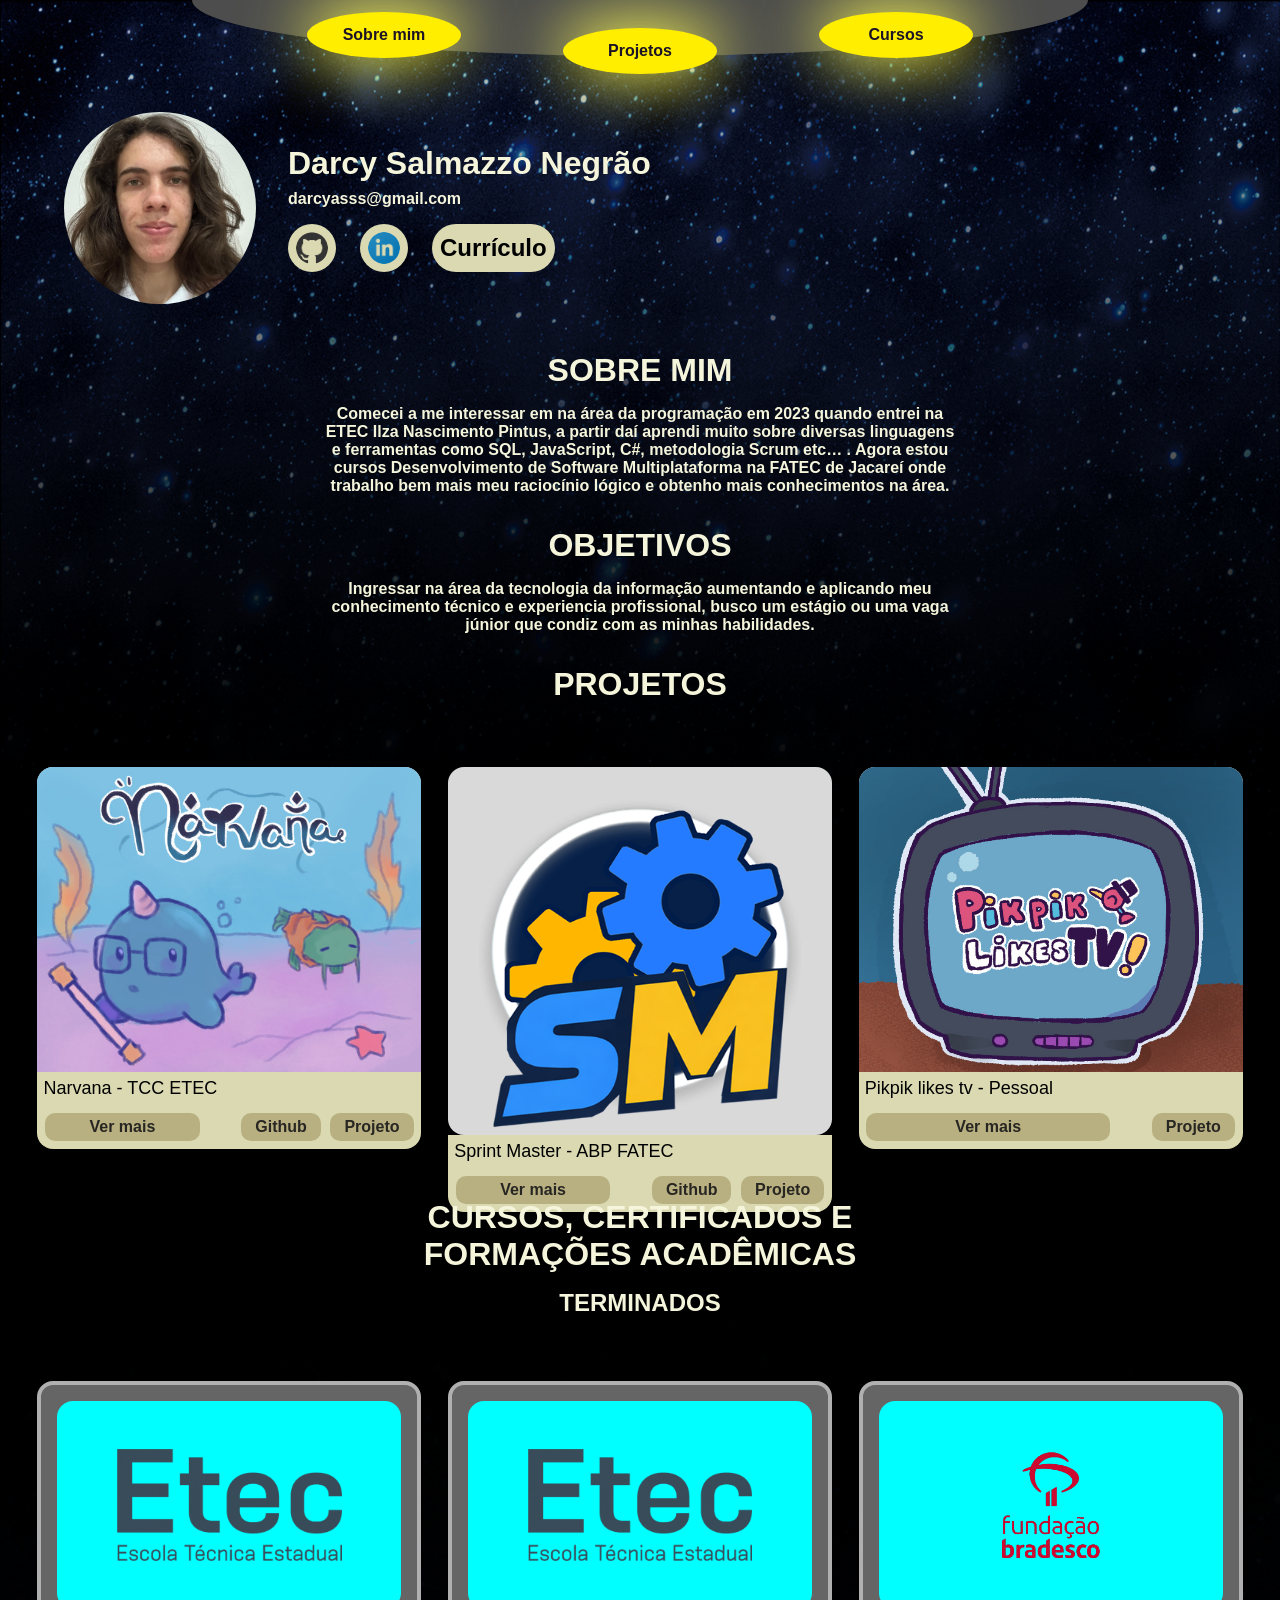
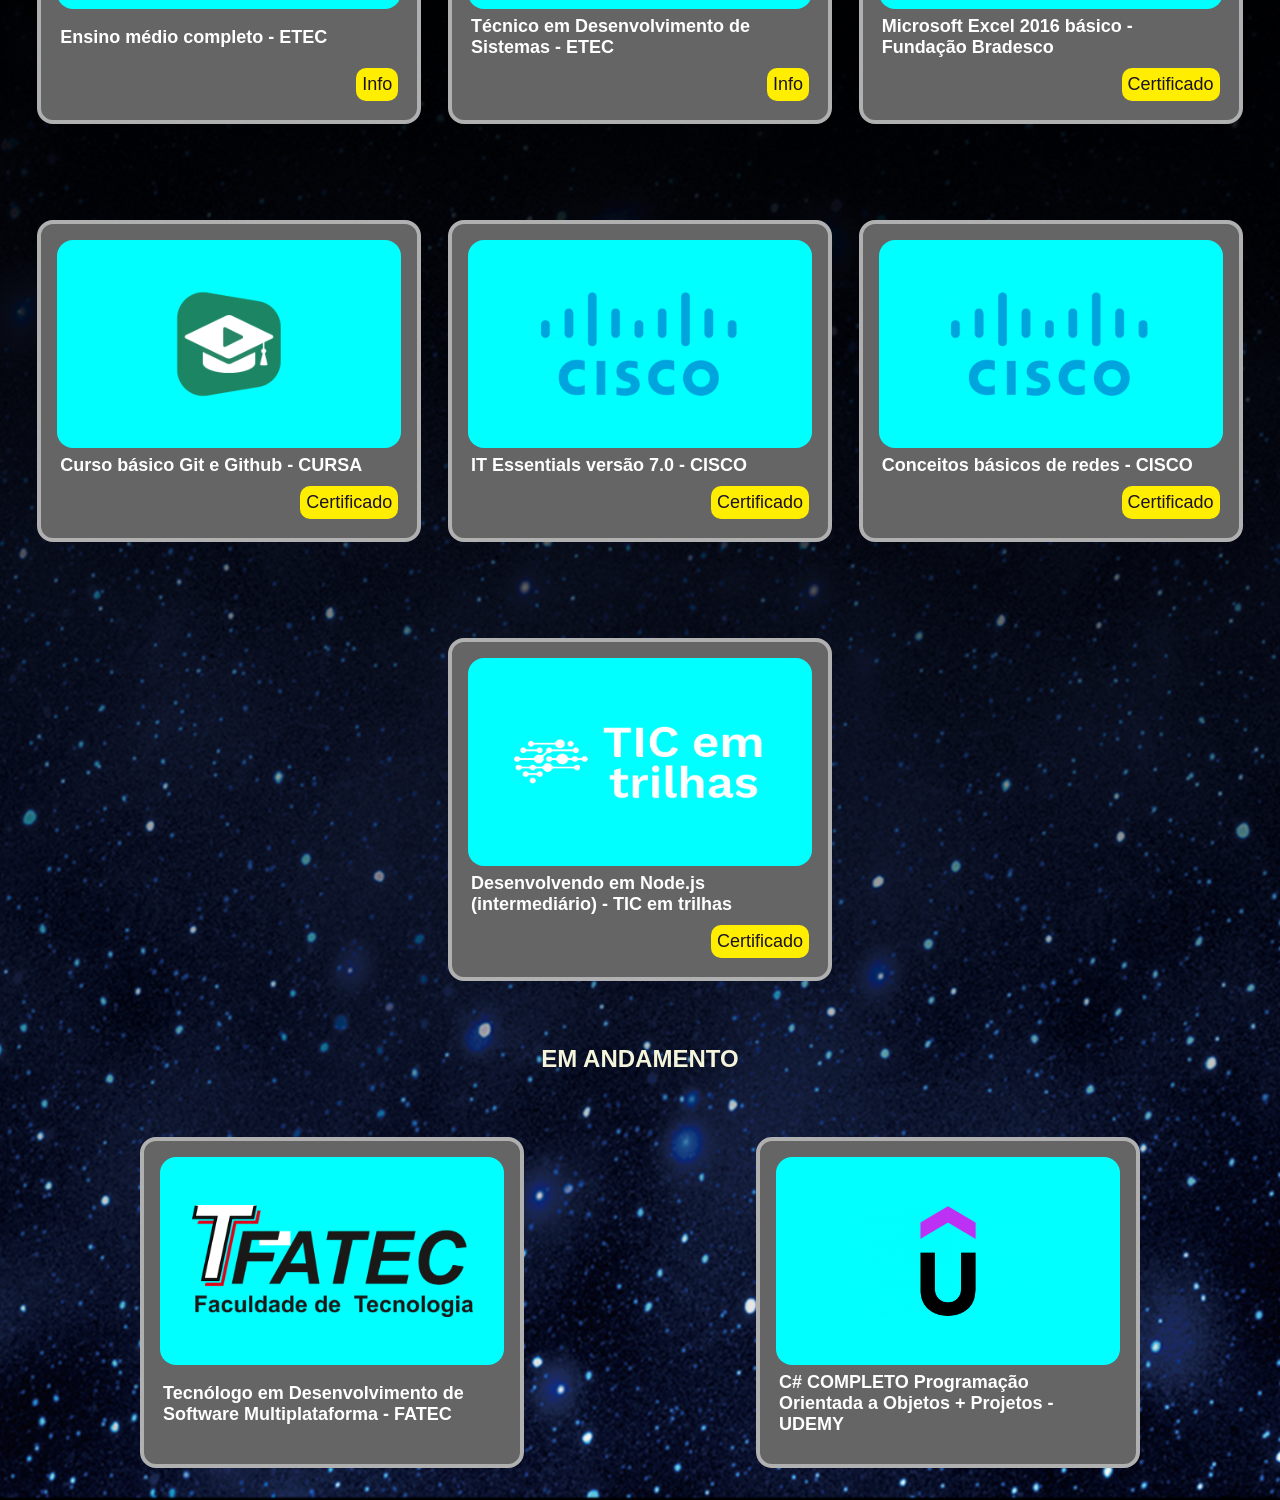
==== docs/index.html @ d9396189 "feat(index):adiciona maioria dos links" ====
<!DOCTYPE html>
<html lang="pt-br">
<head>
    <link rel="stylesheet" href="./index.css">
    <meta charset="UTF-8">
    <title>Portfólio - DARCY SALMAZZO NEGRAO</title>
</head>
<body>
    <img src="./imgs/background-image.png" alt="fundo" id="head-background">
    <main>
        <div class="header-box">
            <div class="disk"></div>
            <div class="light-box">
                
                <a class="light side-light" href="#sobre-mim">
                    Sobre mim
                </a>
                <a class="light" href="#projetos">
                    Projetos
                </a>
                <a class="light side-light" href="#cursos">
                    Cursos
                </a>
            </div>
        </div>
        <div class="profile">
            <div>
                <img src="./imgs/pfp.jpeg" >
            </div>
            <div class="contatos">
                <div class="nome-email">
                    <h1>Darcy Salmazzo Negrão</h1>
                    <h4>darcyasss@gmail.com</h4>
                </div>
                <div class="cont-btns">
                    <a class="btns" href="https://github.com/Darcyasn08"><img src="./imgs/github.png" alt="github"></a>
                    <a class="btns" href="https://www.linkedin.com/in/lucas-salmazzo-9852343a0/"><img src="./imgs/linkedin.png" alt="linkedin"></a>
                    <a class="btns curriculo" href="#" onclick="window.open('./certificates/SalmazzoCurriculo.pdf', '_blank', 'fullscreen=yes'); return false;"><h2>Currículo</h2></a>
                </div>
            </div>
        </div>
        <div class="about-text" id="sobre-mim">
            <h1>
                SOBRE MIM
            </h1>
            <h4>
                Comecei a me interessar em na área da programação em 2023 quando entrei na ETEC Ilza Nascimento Pintus, a partir daí aprendi muito sobre diversas linguagens e ferramentas como SQL, JavaScript, C#, metodologia Scrum etc… . Agora estou cursos Desenvolvimento de Software Multiplataforma na FATEC de Jacareí onde trabalho bem mais meu raciocínio lógico e obtenho mais conhecimentos na área.
            </h4>
        </div>
        <div class="about-text">
            <h1>
                OBJETIVOS
            </h1>
            <h4>
                Ingressar na área da tecnologia da informação aumentando e aplicando meu conhecimento técnico e experiencia profissional, busco um estágio ou uma vaga júnior que condiz com as minhas habilidades.
            </h4>
        </div>
        <div class="about-text" id="projetos">
            <h1>
                PROJETOS
            </h1>
        </div>
        <div class="projects">
            <div class="project-card">
                <img class="card-img" src="./imgs/narvana.jpeg" alt="projeto">
                <div class="card-info">
                    <div class="card-name">
                        Narvana - TCC ETEC
                    </div>
                    <div class="card-specs">
                        <div class="see-more-holder"><button class="see-more" onclick="callDialog(0)">Ver mais</button></div>
                        <div class="card-links">
                            <a class="card-link" href="https://github.com/Darcyasn08/Narvana">Github</a>
                            <a class="card-link" href="https://pirarucu-games.itch.io/narvana">Projeto</a>
                        </div>
                        
                    </div>
                </div>
            </div>
            <div class="project-card">
                <img class="card-img" src="./imgs/sm-logo.png" alt="projeto">
                <div class="card-info">
                    <div class="card-name">
                        Sprint Master - ABP FATEC
                    </div>
                    <div class="card-specs">
                        <div class="see-more-holder"><button class="see-more" onclick="callDialog(1)">Ver mais</button></div>
                        <div class="card-links">
                            <a class="card-link" href="https://github.com/TechFellasAbp/sprint-master">Github</a>
                            <a class="card-link" href="">Projeto</a>
                        </div>
                        
                    </div>
                </div>
            </div>
            <div class="project-card">
                <img class="card-img" src="./imgs/pikpik-logo.jpeg" alt="projeto">
                <div class="card-info">
                    <div class="card-name">
                        Pikpik likes tv - Pessoal
                    </div>
                    <div class="card-specs">
                        <div class="see-more-holder"><button class="see-more" onclick="callDialog(2)">Ver mais</button></div>
                        <div class="card-links">
                            <a class="card-link" href="https://sharkhivestudios.itch.io/pikpik-likes-tv">Projeto</a>
                        </div>
                        
                    </div>
                </div>
            </div>
        </div>
        <div class="about-text" id="cursos">
            <h1>
                CURSOS, CERTIFICADOS E FORMAÇÕES ACADÊMICAS 
            </h1>
            <h2>TERMINADOS</h2>
        </div>
        <div class="projects">
            <div class="curso-card">
                <div class="curso-screen">
                    <img class="curso-img" src="./imgs/etec-logo.png" alt="logo-etec">
                </div>
                <div class="curso-name">
                    Ensino médio completo - ETEC
                </div>
                <div class="curso-btns">
                    <button class="info-btn" onclick="callDialog(3)">
                        Info
                    </button>
                    
                </div>
            </div>
            <div class="curso-card">
                <div class="curso-screen">
                    <img class="curso-img" src="./imgs/etec-logo.png" alt="logo-etec">
                </div>
                <div class="curso-name">
                    Técnico em Desenvolvimento de Sistemas - ETEC
                </div>
                <div class="curso-btns">
                    <button class="info-btn" onclick="callDialog(3)">
                        Info
                    </button>
                    
                </div>
            </div>
            <div class="curso-card">
                <div class="curso-screen">
                    <img class="curso-img" src="./imgs/fund-bra.png" alt="logo-etec">
                </div>
                <div class="curso-name">
                    Microsoft Excel 2016 básico - Fundação Bradesco
                </div>
                <div class="curso-btns">
                    <a class="certificate-link">Certificado</a>
                </div>
            </div>
        </div>
        <div class="projects">
            <div class="curso-card">
                <div class="curso-screen">
                    <img class="curso-img" src="./imgs/cursa-logo.png" alt="logo-etec">
                </div>
                <div class="curso-name">
                    Curso básico Git e Github - CURSA
                </div>
                <div class="curso-btns">
                    
                    <a class="certificate-link" onclick="window.open('./certificates/xiEC0T1e.png', '_blank', 'fullscreen=yes'); return false;">Certificado</a>
                </div>
            </div>
            <div class="curso-card">
                <div class="curso-screen">
                    <img class="curso-img" src="./imgs/cisco-logo.png" alt="logo-etec">
                </div>
                <div class="curso-name">
                    IT Essentials versão 7.0 - CISCO
                </div>
                <div class="curso-btns">
                    
                    <a class="certificate-link" href="file:///C:/Users/yasss/Downloads/IT_Essentials_certificate_yasssdarcy-gmail-com_55fc0a7b-2ec6-4ec1-969c-c1ae850261ec.pdf">Certificado</a>
                </div>
            </div>
            <div class="curso-card">
                <div class="curso-screen">
                    <img class="curso-img" src="./imgs/cisco-logo.png" alt="logo-etec">
                </div>
                <div class="curso-name">
                    Conceitos básicos de redes - CISCO
                </div>
                <div class="curso-btns">
                    
                    <a class="certificate-link" href="https://www.netacad.com/s/ff9e491c-49be-4734-803e-a79e6e83dab1/users/cacafb50-97c9-4680-8acc-8c6f17212c21/Networking_Basics_certificate_lucas-negrao-etec-sp-gov-br_00f5ff72-d496-4ae7-a323-ce08071c3763.pdf?Expires=1790103503&Signature=foCYgkczJ4JYrYiHm6guYj~4a7KUY8dQKQEgpxptBrmB2BXYl-k4EmhkBHD3udUYEn2hUcfBLioyDfFp0K~qzQiRX0Mduxni1BH1L3noqzIue1K7VQ8--1anRkej28mWFQaUFZN9MW~xk1RtBhIu774BFl5unRa~1Bb9KtGwA8lo2Qjnujdz1sH8QuBI~hqMSJqOyLHj4~eQFbUi2PQm5cgDZ9ytrWO46C6A-Ios0IZdmnLDh74hlyeakm7mMmvRjCnblYppJwFpgyft9AXTb7Hjgud8BGmBYDrWVBwk6vhfyDjru-9ENuAZLisJHY7Lbk2iv-RfxmskouajwoP-Jw__&Key-Pair-Id=K2KLPFOPQWYG51">Certificado</a>
                </div>
            </div>
        </div>
        <div class="projects">
            <div class="curso-card">
                <div class="curso-screen">
                    <img class="curso-img" src="./imgs/tic-em-trilhas.png" alt="logo-etec">
                </div>
                <div class="curso-name">
                    Desenvolvendo em Node.js (intermediário) - TIC em trilhas
                </div>
                <div class="curso-btns">
                    
                    <a class="certificate-link" onclick="window.open('./certificates/LucasSalmazzoNegrão-DesenvolvendoemNode.js-1.pdf', '_blank', 'fullscreen=yes'); return false;">Certificado</a>
                </div>
            </div>
            
        </div>
        <div class="about-text" id="cursos">
            <h2>EM ANDAMENTO</h2>
        </div>
        <div class="projects">
            <div class="curso-card">
                <div class="curso-screen">
                    <img class="curso-img" src="./imgs/fatec-logo.png" alt="logo-etec">
                </div>
                <div class="curso-name">
                    Tecnólogo em Desenvolvimento de Software Multiplataforma - FATEC
                </div>
                <div class="curso-btns">
                    
                </div>
            </div>
            <div class="curso-card">
                <div class="curso-screen">
                    <img class="curso-img" src="./imgs/udemy-logo.png" alt="logo-etec">
                </div>
                <div class="curso-name">
                    C# COMPLETO Programação Orientada a Objetos + Projetos - UDEMY
                </div>
                <div class="curso-btns">
                    
                </div>
            </div>
            
        </div>
        
        <dialog class="info-window" id="info-dialog">
            
        </dialog>

        <script src="./index.js"></script>
       
    </main>
    
</body>
</html>
---- docs/index.css ----
*{
    box-sizing: border-box;
    margin: 0;
    color: beige;
    font-family: sans-serif;
}
body{
    background-color: #000000;
    min-height: 100vh;
    min-width: 100%;
    max-width: 100px;
    margin: 0;
    padding: 0;
    
}
main{
    display: flex;
    flex-direction: column;
    gap: 2rem;
    width: 100%;
    position: absolute;
    z-index: 1;
    background-image: url(./imgs/background-image2.png);
    background-repeat: no-repeat;
    background-position: bottom;
}
#head-background{
    position: absolute;
    z-index: 0;
    margin: 0;
    width: 100%;
    opacity: 0.8;
}


.header-box{
    display: flex;
    justify-content: center;
    height: 4rem;
    position: fixed;
    width: 100%;
}
.light-box{
    width: 60%;
    height: 90%;
    margin: 1rem;
    display: flex;
    justify-content: space-around;
    border-radius: 100%;
    align-items:flex-end;
    z-index: 2;
}
.disk{
    width: 70%;
    height: 175%;
    margin-top: -3.5rem;
    margin-bottom: 5rem;
    position: absolute;
    background-color: rgb(77, 77, 77);
    border-radius: 0 0 200% 200%;
    border-bottom: 100%;
}
.light{
    height: 80%;
    width: 20%;
    border-radius: 100%;
    background-color: rgb(255, 238, 0);
    box-shadow: 0 0 4rem 0.4rem #fffc54;
    display: flex;
    align-items: center;
    justify-content: center;
    color: #1B1326;
    text-decoration: none;
    font-weight: bold
}

.light:hover{
    background-color: rgb(249, 240, 125)
}

.side-light{
    margin-bottom: 1rem;
}

.contatos{
    display: flex;
    flex-direction: column;
    justify-content: center;
    gap: 1rem;
}

.nome-email{
    display: flex;
    flex-direction: column;
    gap: 0.5rem;
}

.profile{
    display: flex;
    margin: 6rem 2rem 0 3rem;
    gap: 1rem;
}
.profile img{
    display: flex;
    width: 12rem;
    height: 12rem;
    margin: 1rem;
    border-radius: 50%;
}
.cont-btns{
    display: flex;
    flex-direction: row;
    gap: 1.5rem;
}
.btns{
    display: flex;
    background-color: #DAD9B2;
    border-radius: 50%;
    padding: 0;
    justify-content: center;
    align-items: center;
    border: 0;
    color: black;
    font-size: 700;

}

.btns:hover{
    background-color: #a1a083;
}

.btns h2{
    color: black;
}

.curriculo{
    border-radius: 2rem;
    padding: 0.5rem;
    text-decoration: none;
}

.btns img{
    display: flex;
    height: 2rem;
    width: 2rem;
    margin: 0.5rem;
}


.about-text{
    display: flex;
    align-self: center;
    flex-direction: column;
    justify-content: center;
    align-items: center;
    text-align: center;
    width: 50%;
    gap: 1rem;
}

.projects{
    display: flex;
    flex-direction: row;
    justify-content: space-around;
    padding: 2rem;
    flex-wrap: wrap;
    gap: 1rem;
}

.project-card{
    display: flex;
    flex-direction: column;
    background-color: #D9D9D9;
    border-radius: 1rem;
    width: 24rem;
    max-height: 23rem;
    gap: 0s;
    
}

.card-img{
    border-radius: 1rem 1rem 0 0 ;
    height: 100%;
    margin: 0;
    padding: 0;
}

.card-info{
    background-color: #DAD9B2;
    border-radius: 0 0 1rem 1rem ;
    margin: 0;
}

.card-name{
    padding: 0.2rem;
    color: black;
    font-size: large;
    margin: 3px;
}

.card-specs{
    display: flex;
    gap: 2rem;
    padding: 3px;

}

.card-links{
    display: flex;
    justify-content: right;
    
    
}

.see-more-holder{
    display: flex;
    margin: 0.3rem;
    flex: 1;
}

.see-more{
    height: 100%;
    flex: 1;
    border: 0;
    color: rgb(40, 38, 34);
    background-color: #b8b081;
    border-radius: 10px;
    font-size: medium;
    justify-content: center;
    align-items: center;
    display: flex;
    font-weight: bold;
}

.see-more:hover{
    background-color: #666147;
}

.card-link{
    right: 0;
    margin: 0.3rem;
    flex: 1;
    border: 0;
    color: rgb(40, 38, 34);
    background-color: #b8b081;
    border-radius: 10px;
    font-weight: bold;
    font-size: medium;
    padding: 5px 14px;
    text-decoration: none;

}

.card-link:hover{
    background-color: #666147;
}

.curso-card{
    display: flex;
    flex-direction: column;
    background-color: rgb(101, 101, 101);
    border: #b0b0b0 4px solid;
    border-radius: 1rem;
    padding: 1rem;
    width: 24rem;
    gap: 4px;
    justify-content: space-between;

}

.curso-screen{
    display: flex;
    height: 13rem;
    padding: 3rem;
    background-color: aqua;
    border-radius: 1rem;
    align-items: center;
    justify-content: center;
}

.curso-name{
    color: white;
    font-weight: bold;
    font-size: large;
    margin: 3px;

}

.curso-btns{
    display: flex;
    justify-content: right;
    margin: 3px;
    gap: 0.7rem;
}

.curso-img{
 height: 100%;
}

.info-btn{
    background-color: rgb(255, 238, 0);
    border:0;
    border-radius: 10px;
    font-size: large;
    padding: 6px;
    color: #1B1326;
}

.certificate-link{
    background-color: rgb(255, 238, 0);
    border-radius: 10px;
    font-size: large;
    padding: 6px;
    color: #1B1326;
    text-decoration: none;
}

.certificate-link:hover{
    background-color: rgb(187, 174, 0);
}

.info-window[open]{
    display: flex;
    flex-direction: column;
    align-self: center;
    justify-self: center;
    width: 70%;
   
    background-color: #000;
    border-radius: 1rem;
    border: rgb(255, 238, 0) 2px solid;
    outline: 0;    
    padding: 1.5rem;
    gap: 1rem;
    
}

.upper-things{
    display: flex;
    width: 100%;
    flex-wrap: wrap;
    gap: 1rem;
}

.info-img{
    display: flex;
    width: 60vh;
    
}

.info-img img{
    width: 100%;
    border-radius: 2rem;
}

.infos{
    display: flex;
    flex-direction: column;
    gap: 0.5rem;
    width: 70vh;
}
.infos h1{
    display: flex;
    width: 100%;
}

.btn-close{
    background-color: rgb(255, 238, 0);
    color: #000;
    position: absolute;
    top: 0;
    right: 0;
    outline: 0;
    border: 0;
    font-size: large;
    font-weight: bold;
    padding: 5px 12px;
    border-radius: 5px;
}

.infos h4{
    font-weight: normal;
}
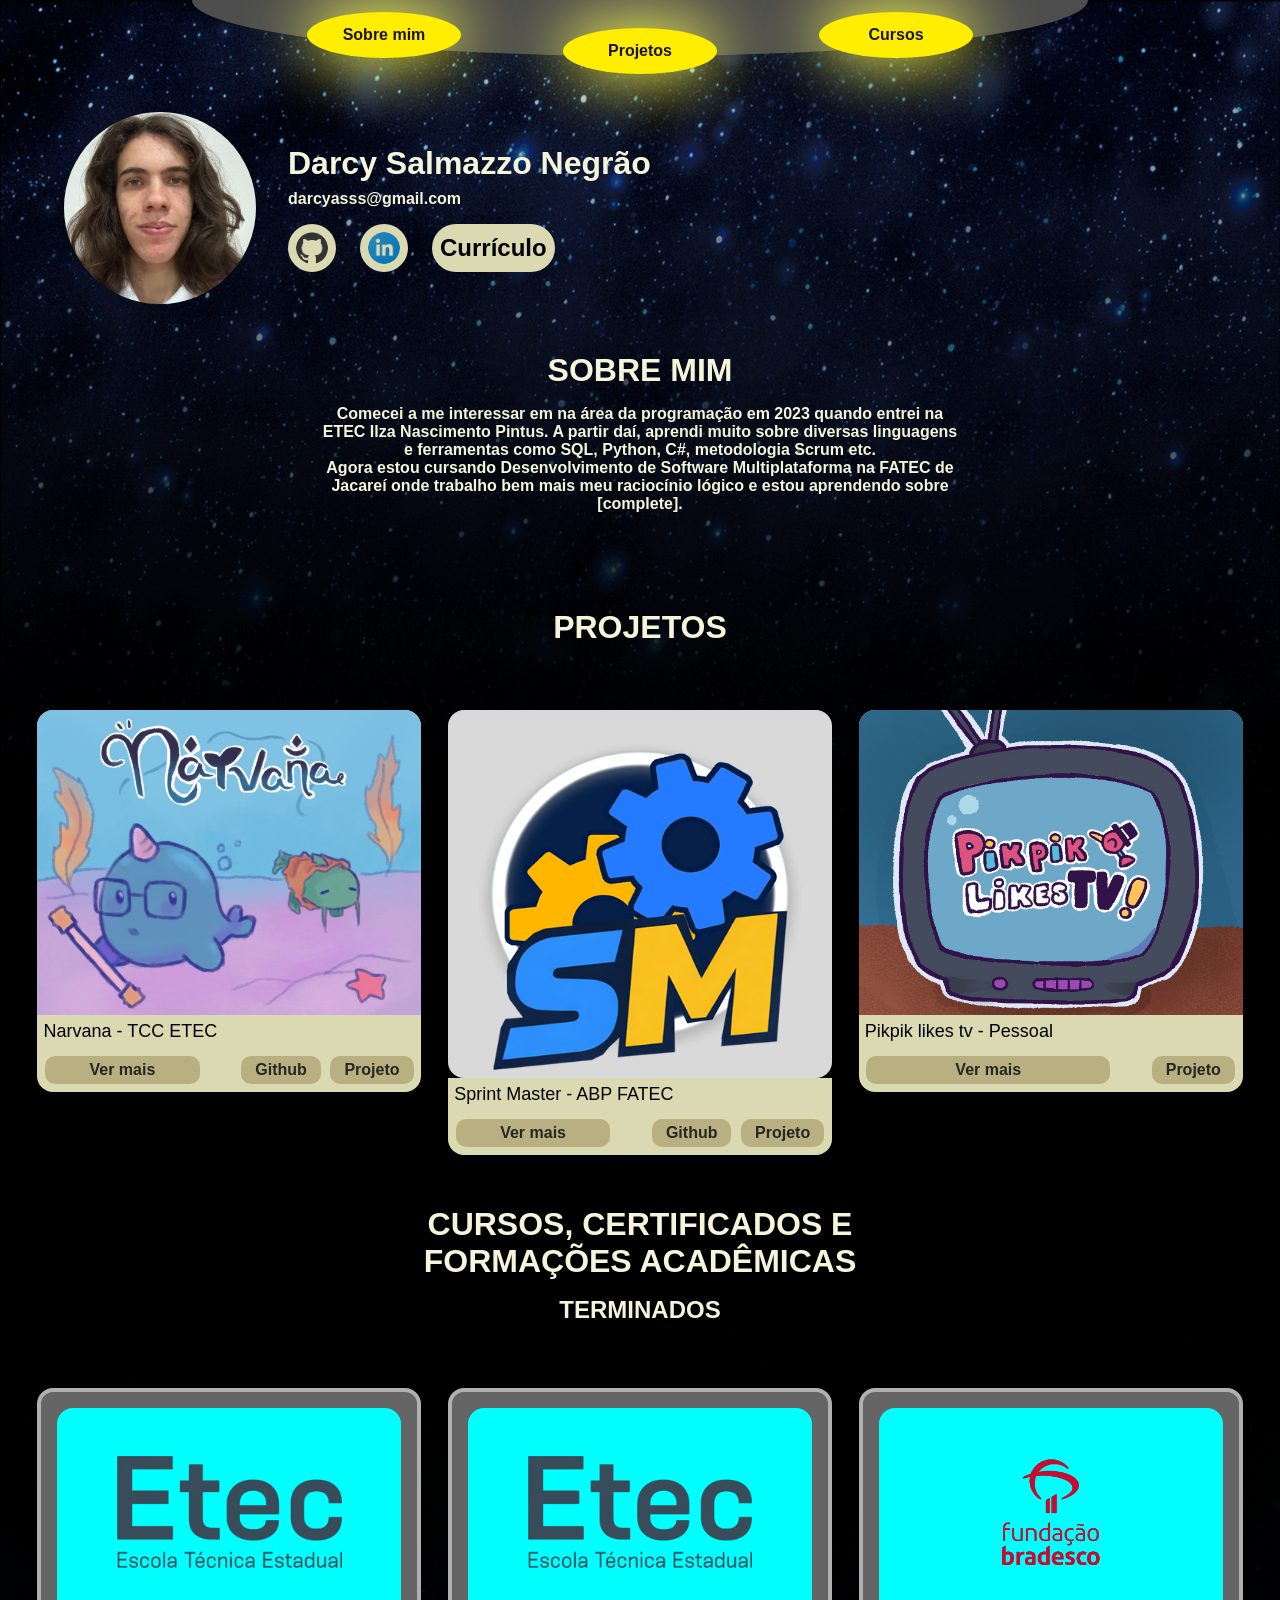
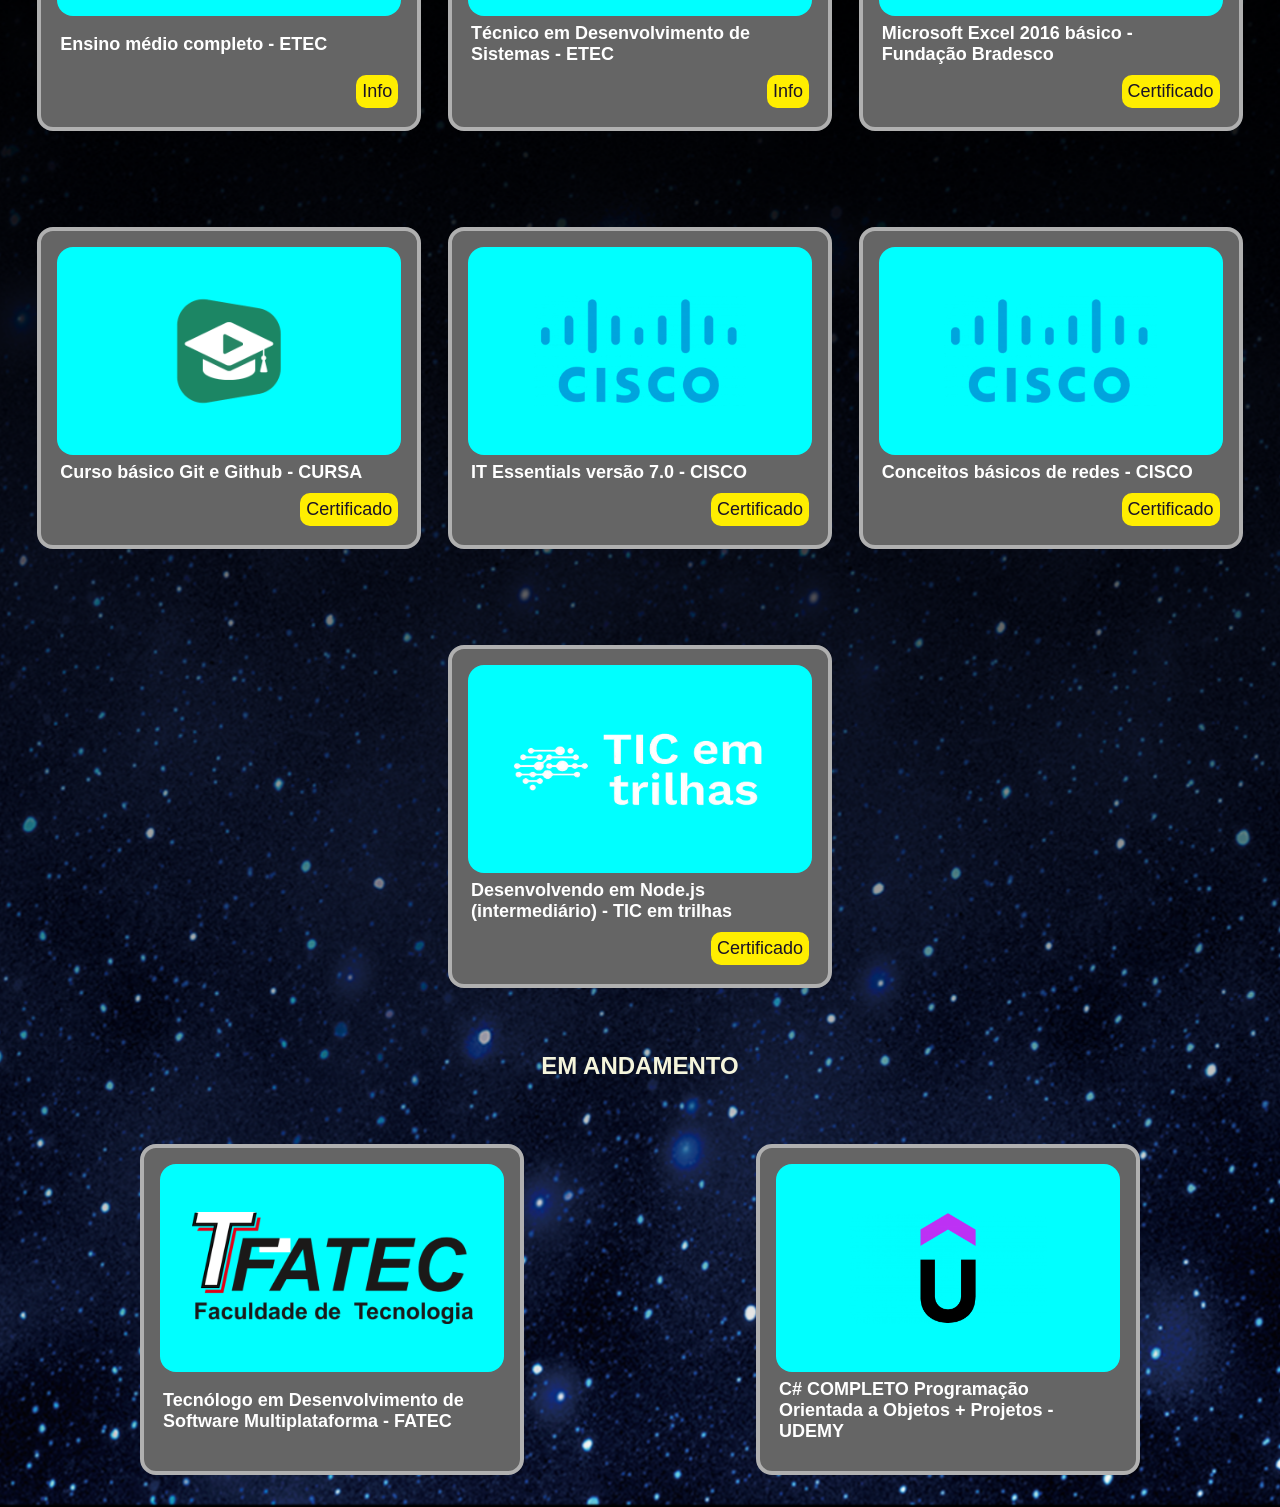
==== commit 574a95d8: "feat(index): dialogs terminados" ====
--- a/docs/index.html
+++ b/docs/index.html
@@ -45,17 +45,19 @@
                 SOBRE MIM
             </h1>
             <h4>
-                Comecei a me interessar em na área da programação em 2023 quando entrei na ETEC Ilza Nascimento Pintus, a partir daí aprendi muito sobre diversas linguagens e ferramentas como SQL, JavaScript, C#, metodologia Scrum etc… . Agora estou cursos Desenvolvimento de Software Multiplataforma na FATEC de Jacareí onde trabalho bem mais meu raciocínio lógico e obtenho mais conhecimentos na área.
+                Comecei a me interessar em na área da programação em 2023 quando entrei na ETEC Ilza Nascimento Pintus. A partir daí, aprendi muito sobre diversas linguagens e ferramentas como SQL, Python, C#, metodologia Scrum etc. <br> 
+                Agora estou cursando Desenvolvimento de Software Multiplataforma na FATEC de Jacareí onde trabalho bem mais meu raciocínio lógico e estou aprendendo sobre [complete].
             </h4>
         </div>
-        <div class="about-text">
+        <div class="small-space"></div>
+        <!-- <div class="about-text">
             <h1>
                 OBJETIVOS
             </h1>
             <h4>
                 Ingressar na área da tecnologia da informação aumentando e aplicando meu conhecimento técnico e experiencia profissional, busco um estágio ou uma vaga júnior que condiz com as minhas habilidades.
             </h4>
-        </div>
+        </div> -->
         <div class="about-text" id="projetos">
             <h1>
                 PROJETOS
@@ -110,6 +112,7 @@
                 </div>
             </div>
         </div>
+        <div class="small-space"></div>
         <div class="about-text" id="cursos">
             <h1>
                 CURSOS, CERTIFICADOS E FORMAÇÕES ACADÊMICAS 
@@ -139,7 +142,7 @@
                     Técnico em Desenvolvimento de Sistemas - ETEC
                 </div>
                 <div class="curso-btns">
-                    <button class="info-btn" onclick="callDialog(3)">
+                    <button class="info-btn" onclick="callDialog(4)">
                         Info
                     </button>
                     
--- a/docs/index.css
+++ b/docs/index.css
@@ -3,6 +3,9 @@
     margin: 0;
     color: beige;
     font-family: sans-serif;
+}
+.small-space{
+    height: 2rem;
 }
 body{
     background-color: #000000;
@@ -306,6 +309,10 @@
     color: #1B1326;
 }
 
+.info-btn:hover{
+    background-color: rgb(187, 174, 0);
+}
+
 .certificate-link{
     background-color: rgb(255, 238, 0);
     border-radius: 10px;
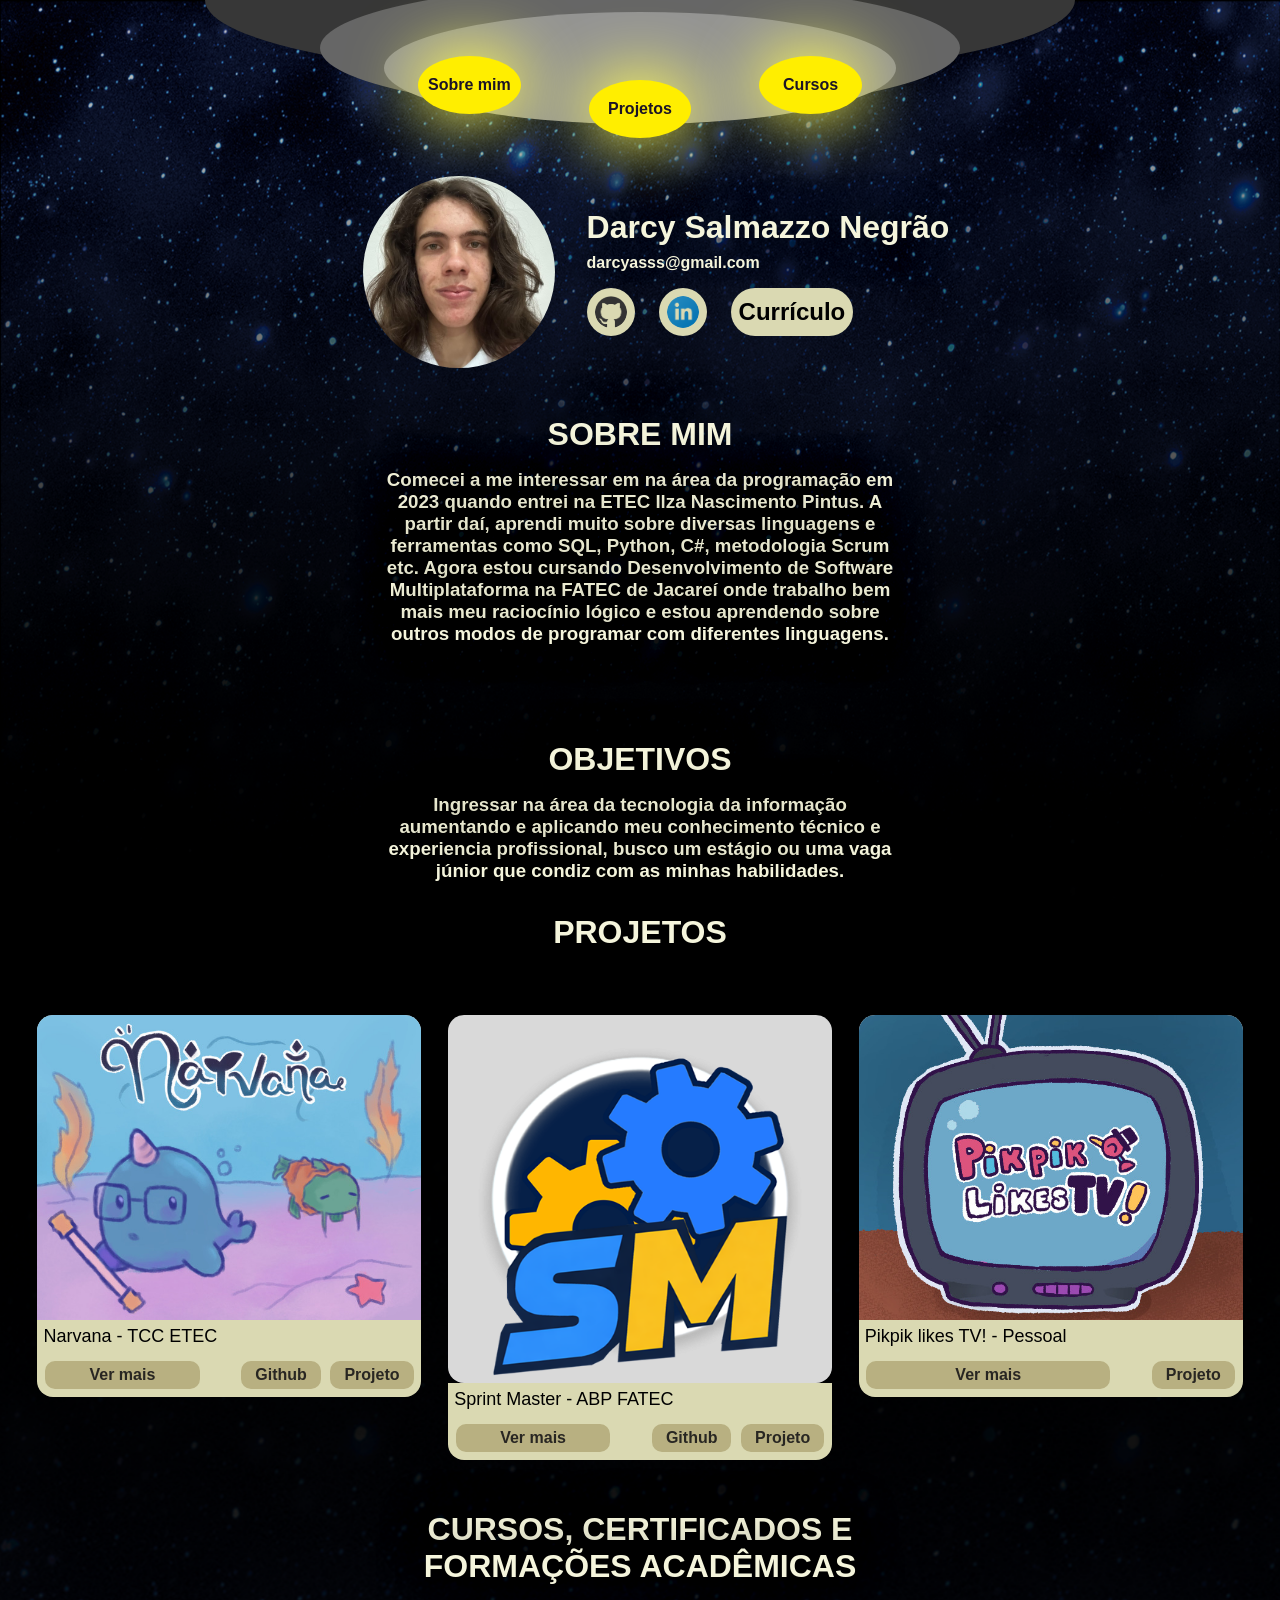
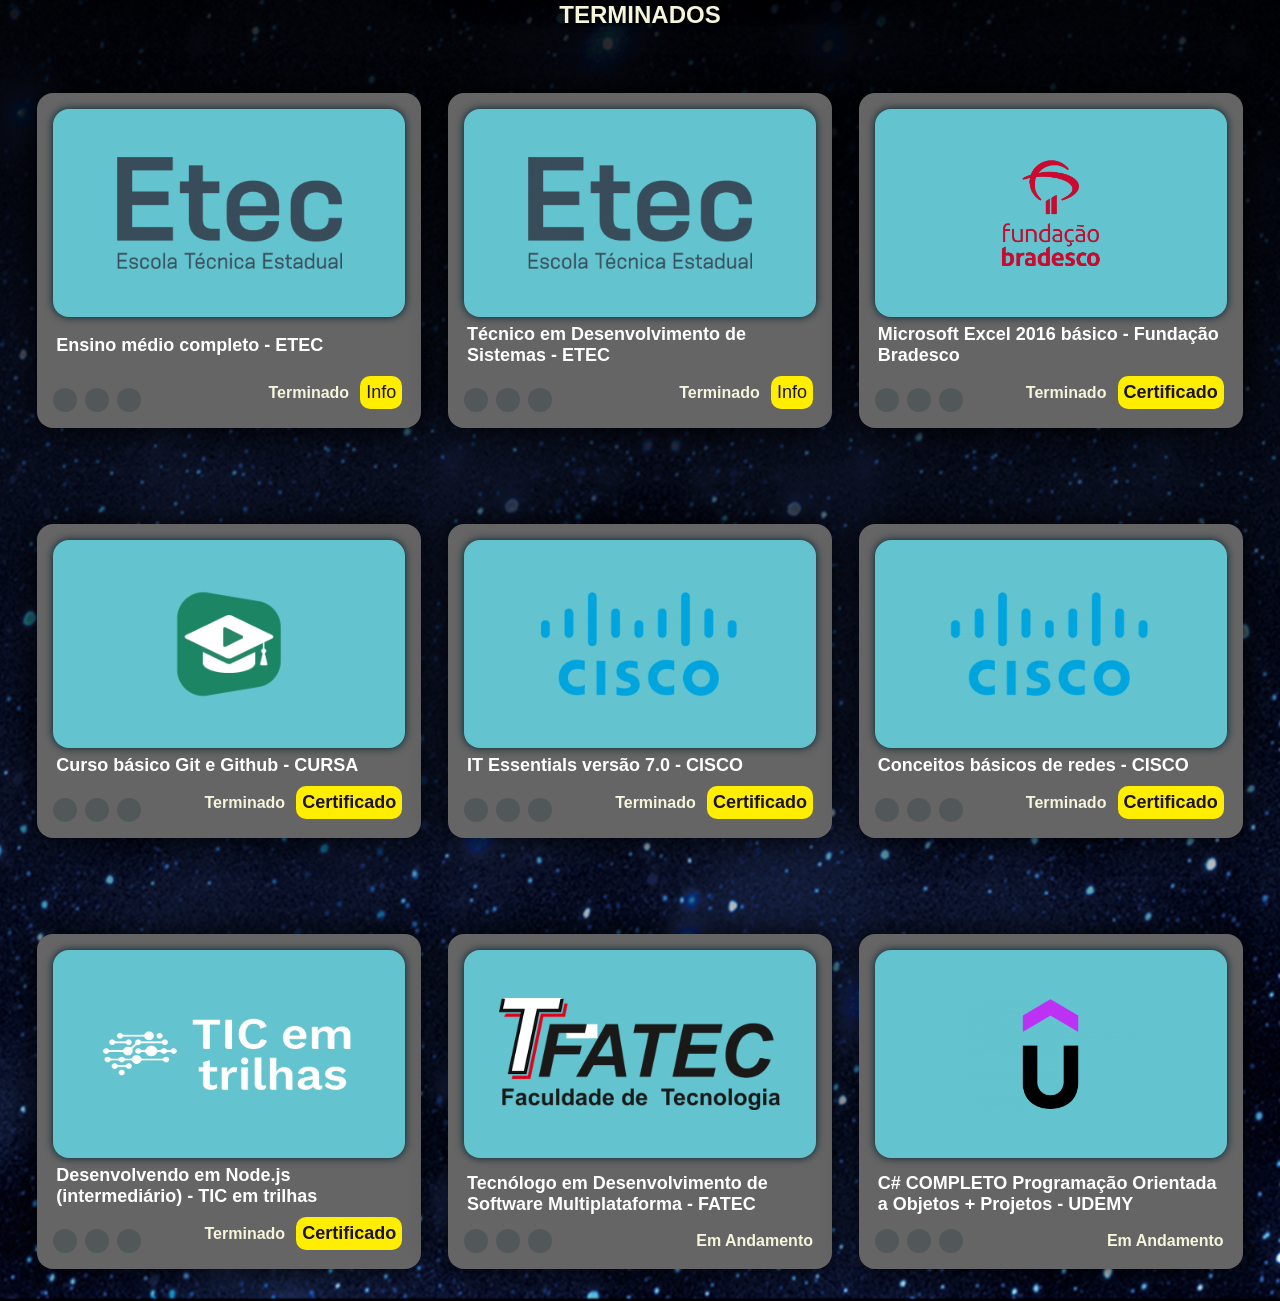
==== commit d7d3852a: "refactor(index): melhoras no design em geral" ====
--- a/docs/index.html
+++ b/docs/index.html
@@ -10,7 +10,9 @@
     <img src="./imgs/background-image.png" alt="fundo" id="head-background">
     <main>
         <div class="header-box">
-            <div class="disk"></div>
+            <div class="disk1"></div>
+            <div class="disk2"></div>
+            <div class="disk3"></div>
             <div class="light-box">
                 
                 <a class="light side-light" href="#sobre-mim">
@@ -44,20 +46,20 @@
             <h1>
                 SOBRE MIM
             </h1>
-            <h4>
-                Comecei a me interessar em na área da programação em 2023 quando entrei na ETEC Ilza Nascimento Pintus. A partir daí, aprendi muito sobre diversas linguagens e ferramentas como SQL, Python, C#, metodologia Scrum etc. <br> 
-                Agora estou cursando Desenvolvimento de Software Multiplataforma na FATEC de Jacareí onde trabalho bem mais meu raciocínio lógico e estou aprendendo sobre [complete].
-            </h4>
+            <h3>
+                Comecei a me interessar em na área da programação em 2023 quando entrei na ETEC Ilza Nascimento Pintus. A partir daí, aprendi muito sobre diversas linguagens e ferramentas como SQL, Python, C#, metodologia Scrum etc.
+                Agora estou cursando Desenvolvimento de Software Multiplataforma na FATEC de Jacareí onde trabalho bem mais meu raciocínio lógico e estou aprendendo sobre outros modos de programar com diferentes linguagens.
+            </h3>
         </div>
         <div class="small-space"></div>
-        <!-- <div class="about-text">
+        <div class="about-text">
             <h1>
                 OBJETIVOS
             </h1>
-            <h4>
+            <h3>
                 Ingressar na área da tecnologia da informação aumentando e aplicando meu conhecimento técnico e experiencia profissional, busco um estágio ou uma vaga júnior que condiz com as minhas habilidades.
-            </h4>
-        </div> -->
+            </h3>
+        </div>
         <div class="about-text" id="projetos">
             <h1>
                 PROJETOS
@@ -100,7 +102,7 @@
                 <img class="card-img" src="./imgs/pikpik-logo.jpeg" alt="projeto">
                 <div class="card-info">
                     <div class="card-name">
-                        Pikpik likes tv - Pessoal
+                        Pikpik likes TV! - Pessoal
                     </div>
                     <div class="card-specs">
                         <div class="see-more-holder"><button class="see-more" onclick="callDialog(2)">Ver mais</button></div>
@@ -127,11 +129,19 @@
                 <div class="curso-name">
                     Ensino médio completo - ETEC
                 </div>
-                <div class="curso-btns">
-                    <button class="info-btn" onclick="callDialog(3)">
-                        Info
-                    </button>
-                    
+                <div class="curso-specs">
+                    <div class="holes">
+                        <div class="hole"></div> 
+                        <div class="hole"></div> 
+                        <div class="hole"></div> 
+                    </div>
+                    <div class="curso-btns">
+                        Terminado
+                        <button class="info-btn" onclick="callDialog(3)">
+                            Info
+                        </button>
+                        
+                    </div>
                 </div>
             </div>
             <div class="curso-card">
@@ -141,11 +151,19 @@
                 <div class="curso-name">
                     Técnico em Desenvolvimento de Sistemas - ETEC
                 </div>
-                <div class="curso-btns">
-                    <button class="info-btn" onclick="callDialog(4)">
-                        Info
-                    </button>
-                    
+                <div class="curso-specs">
+                    <div class="holes">
+                        <div class="hole"></div> 
+                        <div class="hole"></div> 
+                        <div class="hole"></div> 
+                    </div>
+                    <div class="curso-btns">
+                        Terminado
+                        <button class="info-btn" onclick="callDialog(4)">
+                            Info
+                        </button>
+                        
+                    </div>
                 </div>
             </div>
             <div class="curso-card">
@@ -155,8 +173,16 @@
                 <div class="curso-name">
                     Microsoft Excel 2016 básico - Fundação Bradesco
                 </div>
-                <div class="curso-btns">
-                    <a class="certificate-link">Certificado</a>
+                <div class="curso-specs">
+                    <div class="holes">
+                        <div class="hole"></div> 
+                        <div class="hole"></div> 
+                        <div class="hole"></div> 
+                    </div>
+                    <div class="curso-btns">
+                        Terminado
+                        <a class="certificate-link">Certificado</a>
+                    </div>
                 </div>
             </div>
         </div>
@@ -168,9 +194,17 @@
                 <div class="curso-name">
                     Curso básico Git e Github - CURSA
                 </div>
-                <div class="curso-btns">
-                    
-                    <a class="certificate-link" onclick="window.open('./certificates/xiEC0T1e.png', '_blank', 'fullscreen=yes'); return false;">Certificado</a>
+                <div class="curso-specs">
+                    <div class="holes">
+                        <div class="hole"></div> 
+                        <div class="hole"></div> 
+                        <div class="hole"></div> 
+                    </div>
+
+                    <div class="curso-btns">
+                        Terminado
+                        <a class="certificate-link" onclick="window.open('./certificates/xiEC0T1e.png', '_blank', 'fullscreen=yes'); return false;">Certificado</a>
+                    </div>
                 </div>
             </div>
             <div class="curso-card">
@@ -180,9 +214,16 @@
                 <div class="curso-name">
                     IT Essentials versão 7.0 - CISCO
                 </div>
-                <div class="curso-btns">
-                    
-                    <a class="certificate-link" href="file:///C:/Users/yasss/Downloads/IT_Essentials_certificate_yasssdarcy-gmail-com_55fc0a7b-2ec6-4ec1-969c-c1ae850261ec.pdf">Certificado</a>
+                <div class="curso-specs">
+                    <div class="holes">
+                        <div class="hole"></div> 
+                        <div class="hole"></div> 
+                        <div class="hole"></div> 
+                    </div>
+                    <div class="curso-btns">
+                        Terminado
+                        <a class="certificate-link" href="file:///C:/Users/yasss/Downloads/IT_Essentials_certificate_yasssdarcy-gmail-com_55fc0a7b-2ec6-4ec1-969c-c1ae850261ec.pdf">Certificado</a>
+                    </div>
                 </div>
             </div>
             <div class="curso-card">
@@ -192,9 +233,16 @@
                 <div class="curso-name">
                     Conceitos básicos de redes - CISCO
                 </div>
-                <div class="curso-btns">
-                    
-                    <a class="certificate-link" href="https://www.netacad.com/s/ff9e491c-49be-4734-803e-a79e6e83dab1/users/cacafb50-97c9-4680-8acc-8c6f17212c21/Networking_Basics_certificate_lucas-negrao-etec-sp-gov-br_00f5ff72-d496-4ae7-a323-ce08071c3763.pdf?Expires=1790103503&Signature=foCYgkczJ4JYrYiHm6guYj~4a7KUY8dQKQEgpxptBrmB2BXYl-k4EmhkBHD3udUYEn2hUcfBLioyDfFp0K~qzQiRX0Mduxni1BH1L3noqzIue1K7VQ8--1anRkej28mWFQaUFZN9MW~xk1RtBhIu774BFl5unRa~1Bb9KtGwA8lo2Qjnujdz1sH8QuBI~hqMSJqOyLHj4~eQFbUi2PQm5cgDZ9ytrWO46C6A-Ios0IZdmnLDh74hlyeakm7mMmvRjCnblYppJwFpgyft9AXTb7Hjgud8BGmBYDrWVBwk6vhfyDjru-9ENuAZLisJHY7Lbk2iv-RfxmskouajwoP-Jw__&Key-Pair-Id=K2KLPFOPQWYG51">Certificado</a>
+                <div class="curso-specs">
+                    <div class="holes">
+                        <div class="hole"></div> 
+                        <div class="hole"></div> 
+                        <div class="hole"></div> 
+                    </div>
+                    <div class="curso-btns">
+                        Terminado
+                        <a class="certificate-link" href="https://www.netacad.com/s/ff9e491c-49be-4734-803e-a79e6e83dab1/users/cacafb50-97c9-4680-8acc-8c6f17212c21/Networking_Basics_certificate_lucas-negrao-etec-sp-gov-br_00f5ff72-d496-4ae7-a323-ce08071c3763.pdf?Expires=1790103503&Signature=foCYgkczJ4JYrYiHm6guYj~4a7KUY8dQKQEgpxptBrmB2BXYl-k4EmhkBHD3udUYEn2hUcfBLioyDfFp0K~qzQiRX0Mduxni1BH1L3noqzIue1K7VQ8--1anRkej28mWFQaUFZN9MW~xk1RtBhIu774BFl5unRa~1Bb9KtGwA8lo2Qjnujdz1sH8QuBI~hqMSJqOyLHj4~eQFbUi2PQm5cgDZ9ytrWO46C6A-Ios0IZdmnLDh74hlyeakm7mMmvRjCnblYppJwFpgyft9AXTb7Hjgud8BGmBYDrWVBwk6vhfyDjru-9ENuAZLisJHY7Lbk2iv-RfxmskouajwoP-Jw__&Key-Pair-Id=K2KLPFOPQWYG51">Certificado</a>
+                    </div>
                 </div>
             </div>
         </div>
@@ -206,41 +254,57 @@
                 <div class="curso-name">
                     Desenvolvendo em Node.js (intermediário) - TIC em trilhas
                 </div>
-                <div class="curso-btns">
-                    
-                    <a class="certificate-link" onclick="window.open('./certificates/LucasSalmazzoNegrão-DesenvolvendoemNode.js-1.pdf', '_blank', 'fullscreen=yes'); return false;">Certificado</a>
+                <div class="curso-specs">
+                    <div class="holes">
+                        <div class="hole"></div> 
+                        <div class="hole"></div> 
+                        <div class="hole"></div> 
+                    </div>
+                    <div class="curso-btns">
+                        Terminado
+                        <a class="certificate-link" onclick="window.open('./certificates/LucasSalmazzoNegrão-DesenvolvendoemNode.js-1.pdf', '_blank', 'fullscreen=yes'); return false;">Certificado</a>
+                    </div>
+                    </div>
+            </div>
+             <div class="curso-card">
+                <div class="curso-screen">
+                    <img class="curso-img" src="./imgs/fatec-logo.png" alt="logo-etec">
+                </div>
+                <div class="curso-name">
+                    Tecnólogo em Desenvolvimento de Software Multiplataforma - FATEC
+                </div>
+                <div class="curso-specs">
+                    <div class="holes">
+                        <div class="hole"></div> 
+                        <div class="hole"></div> 
+                        <div class="hole"></div> 
+                    </div>
+                    <div class="curso-btns">
+                        Em Andamento
+                    </div>
+                </div>
+            </div>
+            <div class="curso-card">
+                <div class="curso-screen">
+                    <img class="curso-img" src="./imgs/udemy-logo.png" alt="logo-etec">
+                </div>
+                <div class="curso-name">
+                    C# COMPLETO Programação Orientada a Objetos + Projetos - UDEMY
+                </div>
+                <div class="curso-specs">
+                    <div class="holes">
+                        <div class="hole"></div> 
+                        <div class="hole"></div> 
+                        <div class="hole"></div> 
+                    </div>
+                    <div class="curso-btns">
+                        Em Andamento
+                    </div>
                 </div>
             </div>
             
         </div>
-        <div class="about-text" id="cursos">
-            <h2>EM ANDAMENTO</h2>
-        </div>
-        <div class="projects">
-            <div class="curso-card">
-                <div class="curso-screen">
-                    <img class="curso-img" src="./imgs/fatec-logo.png" alt="logo-etec">
-                </div>
-                <div class="curso-name">
-                    Tecnólogo em Desenvolvimento de Software Multiplataforma - FATEC
-                </div>
-                <div class="curso-btns">
-                    
-                </div>
-            </div>
-            <div class="curso-card">
-                <div class="curso-screen">
-                    <img class="curso-img" src="./imgs/udemy-logo.png" alt="logo-etec">
-                </div>
-                <div class="curso-name">
-                    C# COMPLETO Programação Orientada a Objetos + Projetos - UDEMY
-                </div>
-                <div class="curso-btns">
-                    
-                </div>
-            </div>
-            
-        </div>
+        
         
         <dialog class="info-window" id="info-dialog">
             
--- a/docs/index.css
+++ b/docs/index.css
@@ -4,6 +4,15 @@
     color: beige;
     font-family: sans-serif;
 }
+
+a {
+    cursor: pointer;
+}
+
+button{
+    cursor: pointer;
+}
+
 .small-space{
     height: 2rem;
 }
@@ -44,27 +53,49 @@
     width: 100%;
 }
 .light-box{
-    width: 60%;
+    width: 40%;
     height: 90%;
-    margin: 1rem;
+    margin: 5rem;
     display: flex;
     justify-content: space-around;
     border-radius: 100%;
     align-items:flex-end;
     z-index: 2;
 }
-.disk{
-    width: 70%;
+.disk1{
+    width: 68%;
+    height: 250%;
+    margin-top: -5rem;
+    margin-bottom: 5rem;
+    position: absolute;
+    background-color: #373737;
+    border-radius:50%;
+    border-bottom: 100%;
+}
+
+.disk2{
+    width: 50%;
+    height: 200%;
+    margin-top: -1rem;
+    margin-bottom: 5rem;
+    position: absolute;
+    background-color: #666666;
+    border-radius: 50%;
+    border-bottom: 100%;
+}
+
+.disk3{
+    width: 40%;
     height: 175%;
-    margin-top: -3.5rem;
+    margin-top: 12px;
     margin-bottom: 5rem;
     position: absolute;
-    background-color: rgb(77, 77, 77);
-    border-radius: 0 0 200% 200%;
+    background-color: #949494;
+    border-radius: 50%;
     border-bottom: 100%;
 }
 .light{
-    height: 80%;
+    height: 100%;
     width: 20%;
     border-radius: 100%;
     background-color: rgb(255, 238, 0);
@@ -82,7 +113,7 @@
 }
 
 .side-light{
-    margin-bottom: 1rem;
+    margin-bottom: 1.5rem;
 }
 
 .contatos{
@@ -100,8 +131,10 @@
 
 .profile{
     display: flex;
-    margin: 6rem 2rem 0 3rem;
-    gap: 1rem;
+    margin: 10rem 2rem 0 3rem;
+    gap: 1rem;
+    flex-wrap: wrap;
+    justify-content: center;
 }
 .profile img{
     display: flex;
@@ -157,8 +190,13 @@
     justify-content: center;
     align-items: center;
     text-align: center;
-    width: 50%;
-    gap: 1rem;
+    width: 40%;
+    gap: 1rem;
+    text-shadow:0 0 0.5rem #000;
+}
+
+.about-text h3, h1{
+    text-shadow: 0 0 3rem #000000;
 }
 
 .projects{
@@ -262,23 +300,24 @@
     display: flex;
     flex-direction: column;
     background-color: rgb(101, 101, 101);
-    border: #b0b0b0 4px solid;
     border-radius: 1rem;
     padding: 1rem;
     width: 24rem;
     gap: 4px;
     justify-content: space-between;
 
+    box-shadow: 0 0 2rem #000;
 }
 
 .curso-screen{
     display: flex;
     height: 13rem;
     padding: 3rem;
-    background-color: aqua;
+    background-color: #63C3CE;
     border-radius: 1rem;
     align-items: center;
     justify-content: center;
+    box-shadow: 0 0 0.5rem #00212D;
 }
 
 .curso-name{
@@ -292,8 +331,10 @@
 .curso-btns{
     display: flex;
     justify-content: right;
+    align-items: center;
     margin: 3px;
     gap: 0.7rem;
+    font-weight: bold;
 }
 
 .curso-img{
@@ -387,4 +428,29 @@
 
 .infos h4{
     font-weight: normal;
+}
+
+.curso-specs{
+    display: flex;
+    justify-content: space-between;
+}
+
+.holes{
+    display: flex;
+    gap: 0.5rem;
+    align-items: end;
+}
+
+.hole{
+    width: 1.5rem;
+    height: 1.5rem;
+    background-color: #525859;
+    border-radius: 50%;
+
+}
+
+@media (max-width:550px){
+    .about-text{
+        width: 70%;
+    }
 }
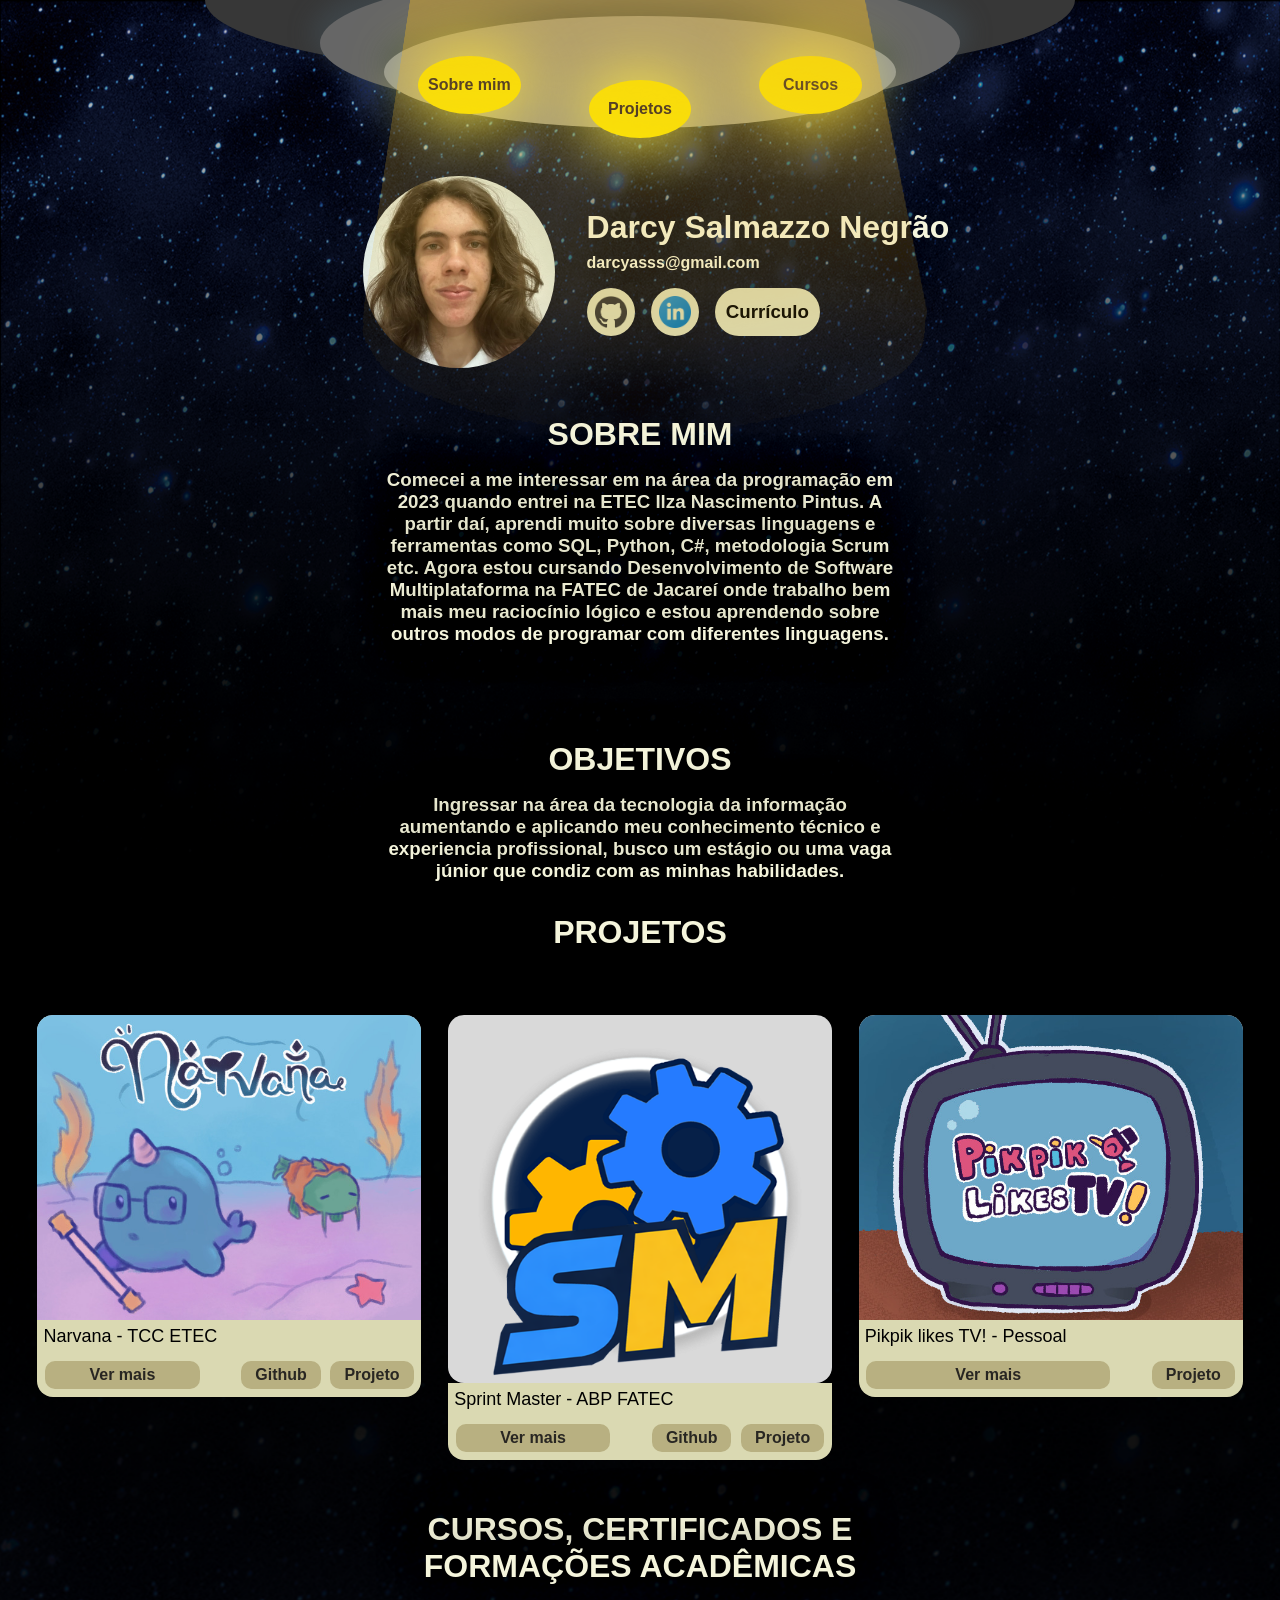
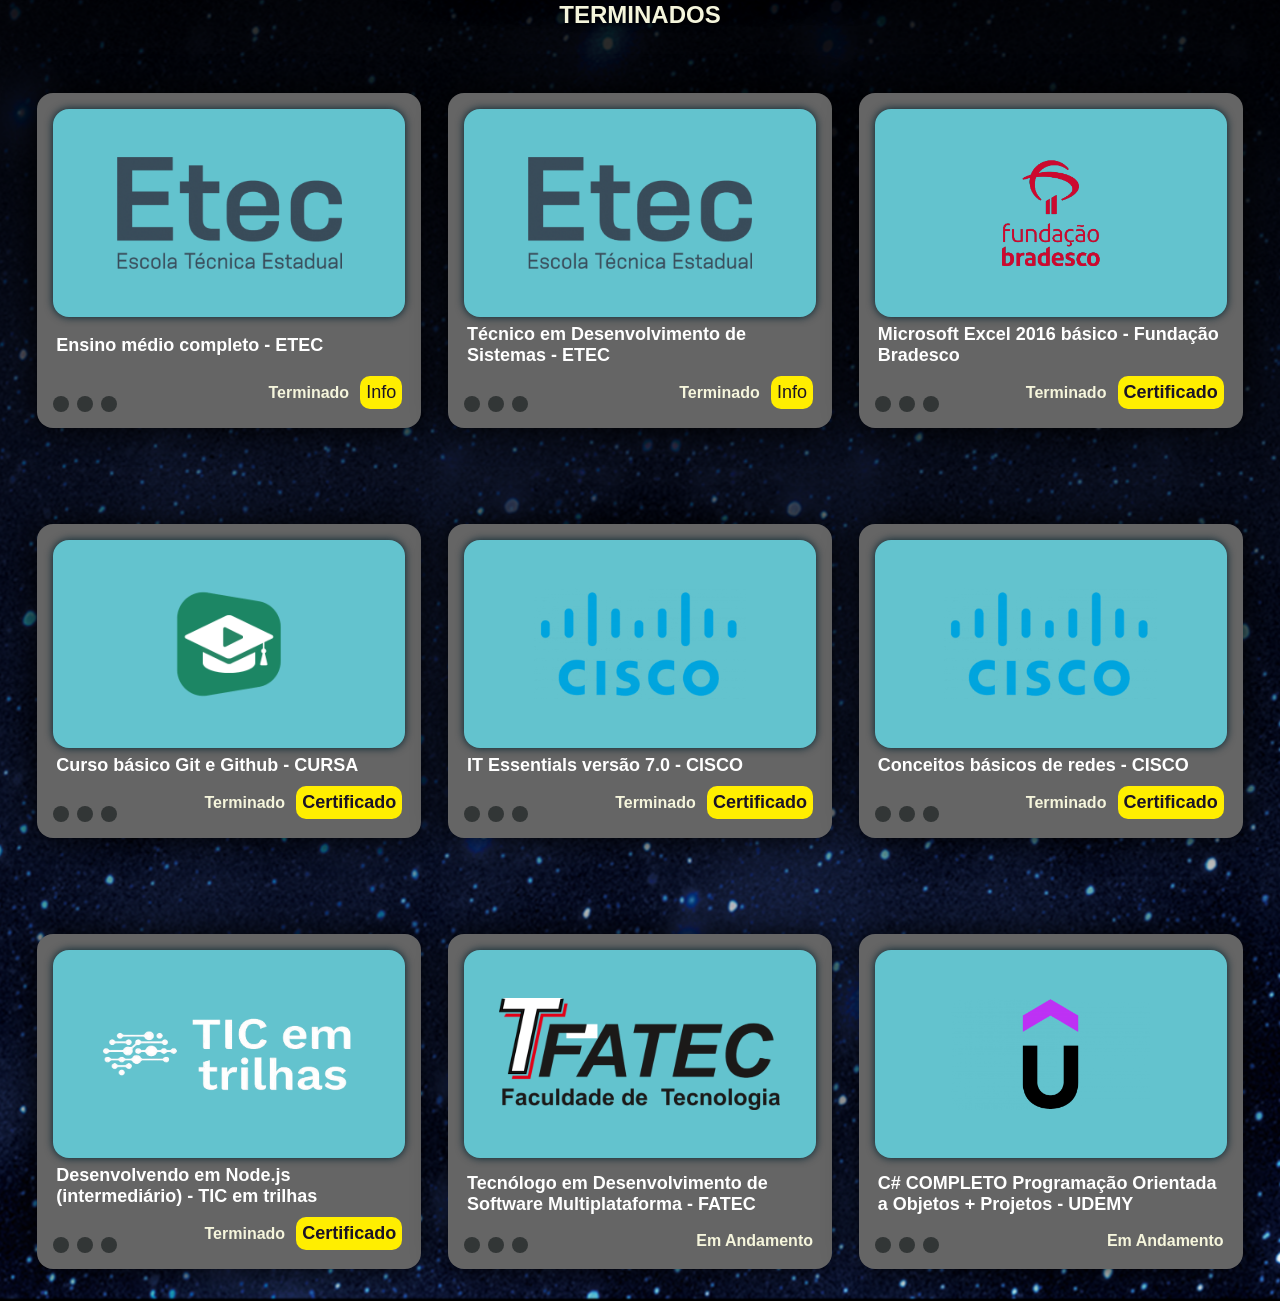
==== commit fd96c959: "feat(index):ovni sobe e refatora design das telinhas" ====
--- a/docs/index.html
+++ b/docs/index.html
@@ -6,10 +6,10 @@
     <meta charset="UTF-8">
     <title>Portfólio - DARCY SALMAZZO NEGRAO</title>
 </head>
-<body>
+<body id="body">
     <img src="./imgs/background-image.png" alt="fundo" id="head-background">
     <main>
-        <div class="header-box">
+        <div class="header-box" id="header">
             <div class="disk1"></div>
             <div class="disk2"></div>
             <div class="disk3"></div>
@@ -27,8 +27,9 @@
             </div>
         </div>
         <div class="profile">
+             <img class="abd-light" src="./imgs/abduction-darcy.png">
             <div>
-                <img src="./imgs/pfp.jpeg" >
+                <img src="./imgs/pfp.jpeg" class="pfp-pic" >
             </div>
             <div class="contatos">
                 <div class="nome-email">
@@ -38,7 +39,7 @@
                 <div class="cont-btns">
                     <a class="btns" href="https://github.com/Darcyasn08"><img src="./imgs/github.png" alt="github"></a>
                     <a class="btns" href="https://www.linkedin.com/in/lucas-salmazzo-9852343a0/"><img src="./imgs/linkedin.png" alt="linkedin"></a>
-                    <a class="btns curriculo" href="#" onclick="window.open('./certificates/SalmazzoCurriculo.pdf', '_blank', 'fullscreen=yes'); return false;"><h2>Currículo</h2></a>
+                    <a class="btns curriculo" href="#" onclick="window.open('./certificates/SalmazzoCurriculo.pdf', '_blank', 'fullscreen=yes'); return false;"><h3>Currículo</h3></a>
                 </div>
             </div>
         </div>
--- a/docs/index.css
+++ b/docs/index.css
@@ -25,6 +25,15 @@
     padding: 0;
     
 }
+
+.abd-light{
+    position: absolute;
+    border-radius: 0;
+    top: -22rem;
+    opacity: 0.5;
+    z-index: 0;
+}
+
 main{
     display: flex;
     flex-direction: column;
@@ -51,6 +60,10 @@
     height: 4rem;
     position: fixed;
     width: 100%;
+}
+
+.up{
+    margin-top: -2rem;
 }
 .light-box{
     width: 40%;
@@ -71,28 +84,33 @@
     background-color: #373737;
     border-radius:50%;
     border-bottom: 100%;
+    z-index: 2;
 }
 
 .disk2{
     width: 50%;
-    height: 200%;
-    margin-top: -1rem;
+    height: 225%;
+    margin-top: -1.8rem;
     margin-bottom: 5rem;
     position: absolute;
     background-color: #666666;
     border-radius: 50%;
     border-bottom: 100%;
+    box-shadow: 0 -0.6rem 1.5rem 0.5rem #46555e78;
+    z-index: 2;
 }
 
 .disk3{
     width: 40%;
     height: 175%;
-    margin-top: 12px;
+    margin-top: 16px;
     margin-bottom: 5rem;
     position: absolute;
     background-color: #949494;
     border-radius: 50%;
     border-bottom: 100%;
+    box-shadow: 0 -0.6rem 1.5rem 0.1rem #25343d78;
+    z-index: 2;
 }
 .light{
     height: 100%;
@@ -136,7 +154,7 @@
     flex-wrap: wrap;
     justify-content: center;
 }
-.profile img{
+.pfp-pic{
     display: flex;
     width: 12rem;
     height: 12rem;
@@ -146,7 +164,7 @@
 .cont-btns{
     display: flex;
     flex-direction: row;
-    gap: 1.5rem;
+    gap: 1rem;
 }
 .btns{
     display: flex;
@@ -165,13 +183,13 @@
     background-color: #a1a083;
 }
 
-.btns h2{
+.btns h3{
     color: black;
 }
 
 .curriculo{
     border-radius: 2rem;
-    padding: 0.5rem;
+    padding: 0.5rem 0.7rem;
     text-decoration: none;
 }
 
@@ -442,9 +460,9 @@
 }
 
 .hole{
-    width: 1.5rem;
-    height: 1.5rem;
-    background-color: #525859;
+    width: 1rem;
+    height: 1rem;
+    background-color: #323636;
     border-radius: 50%;
 
 }
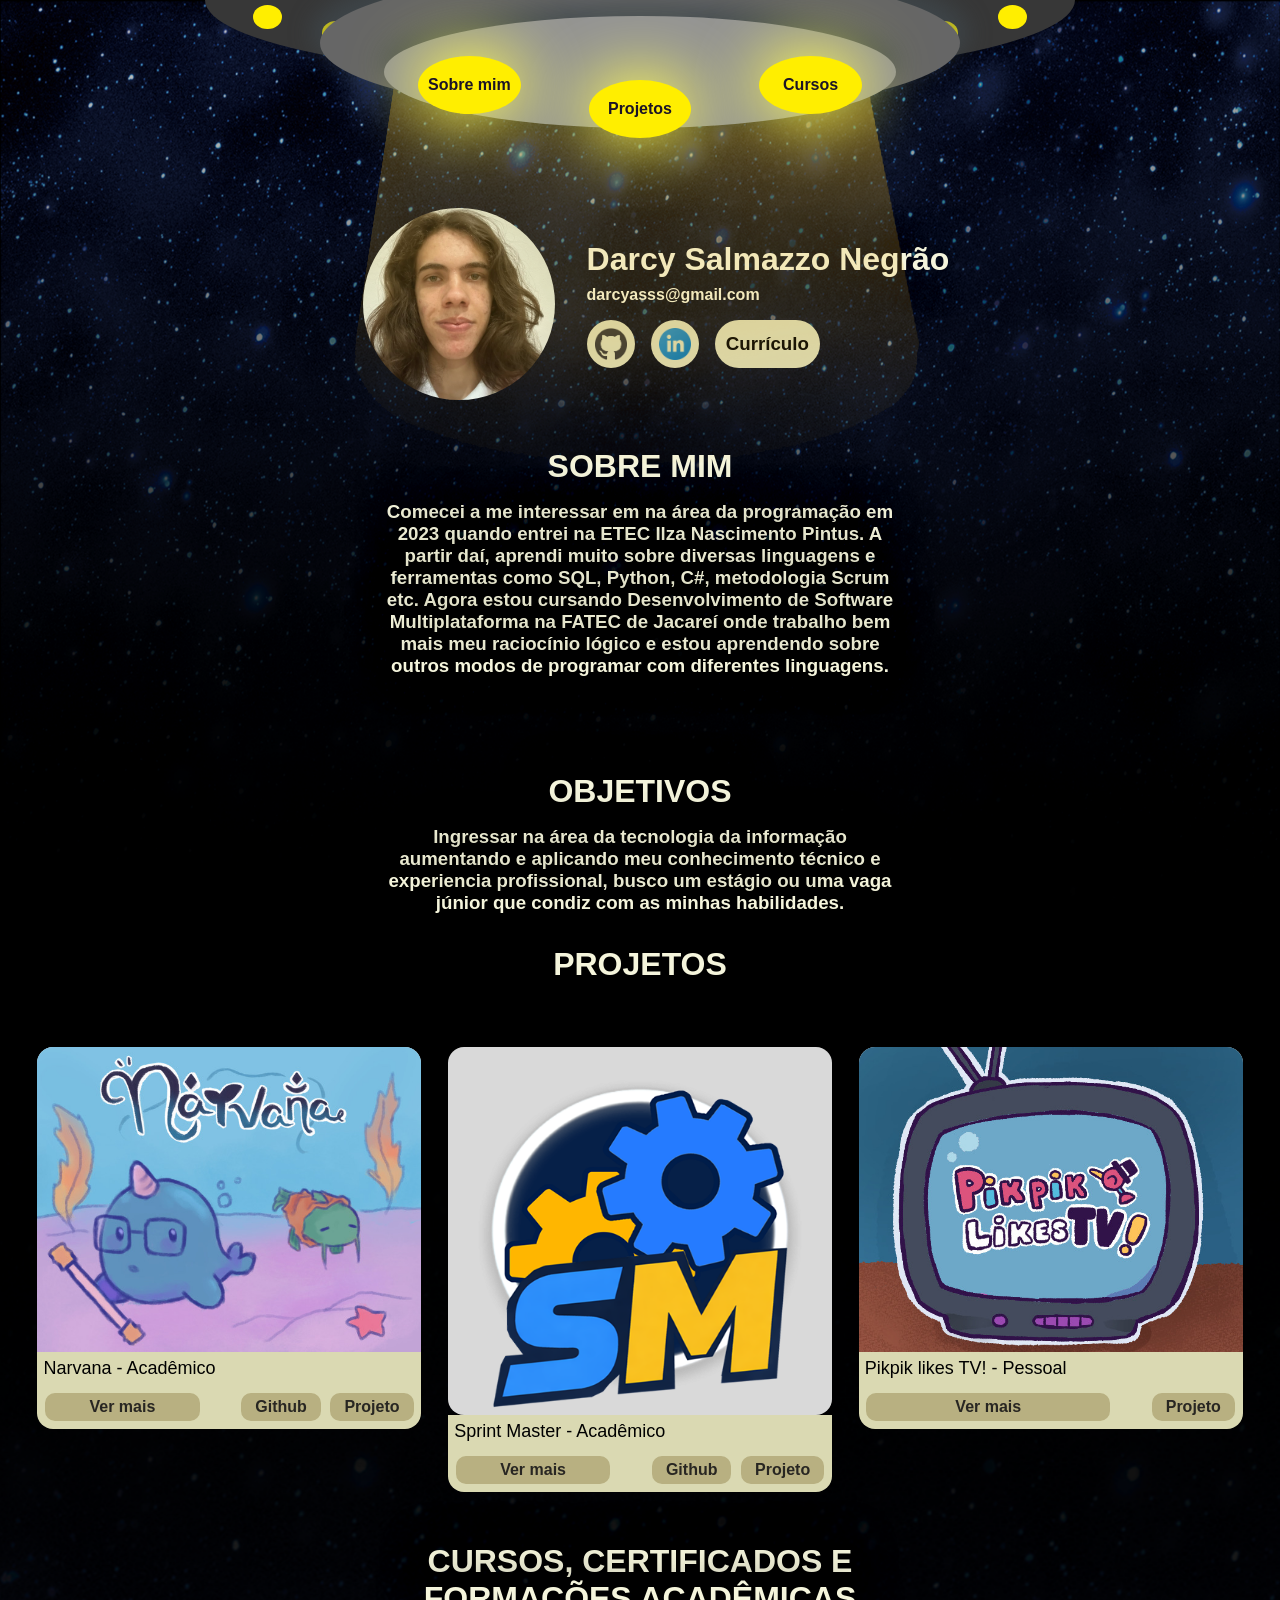
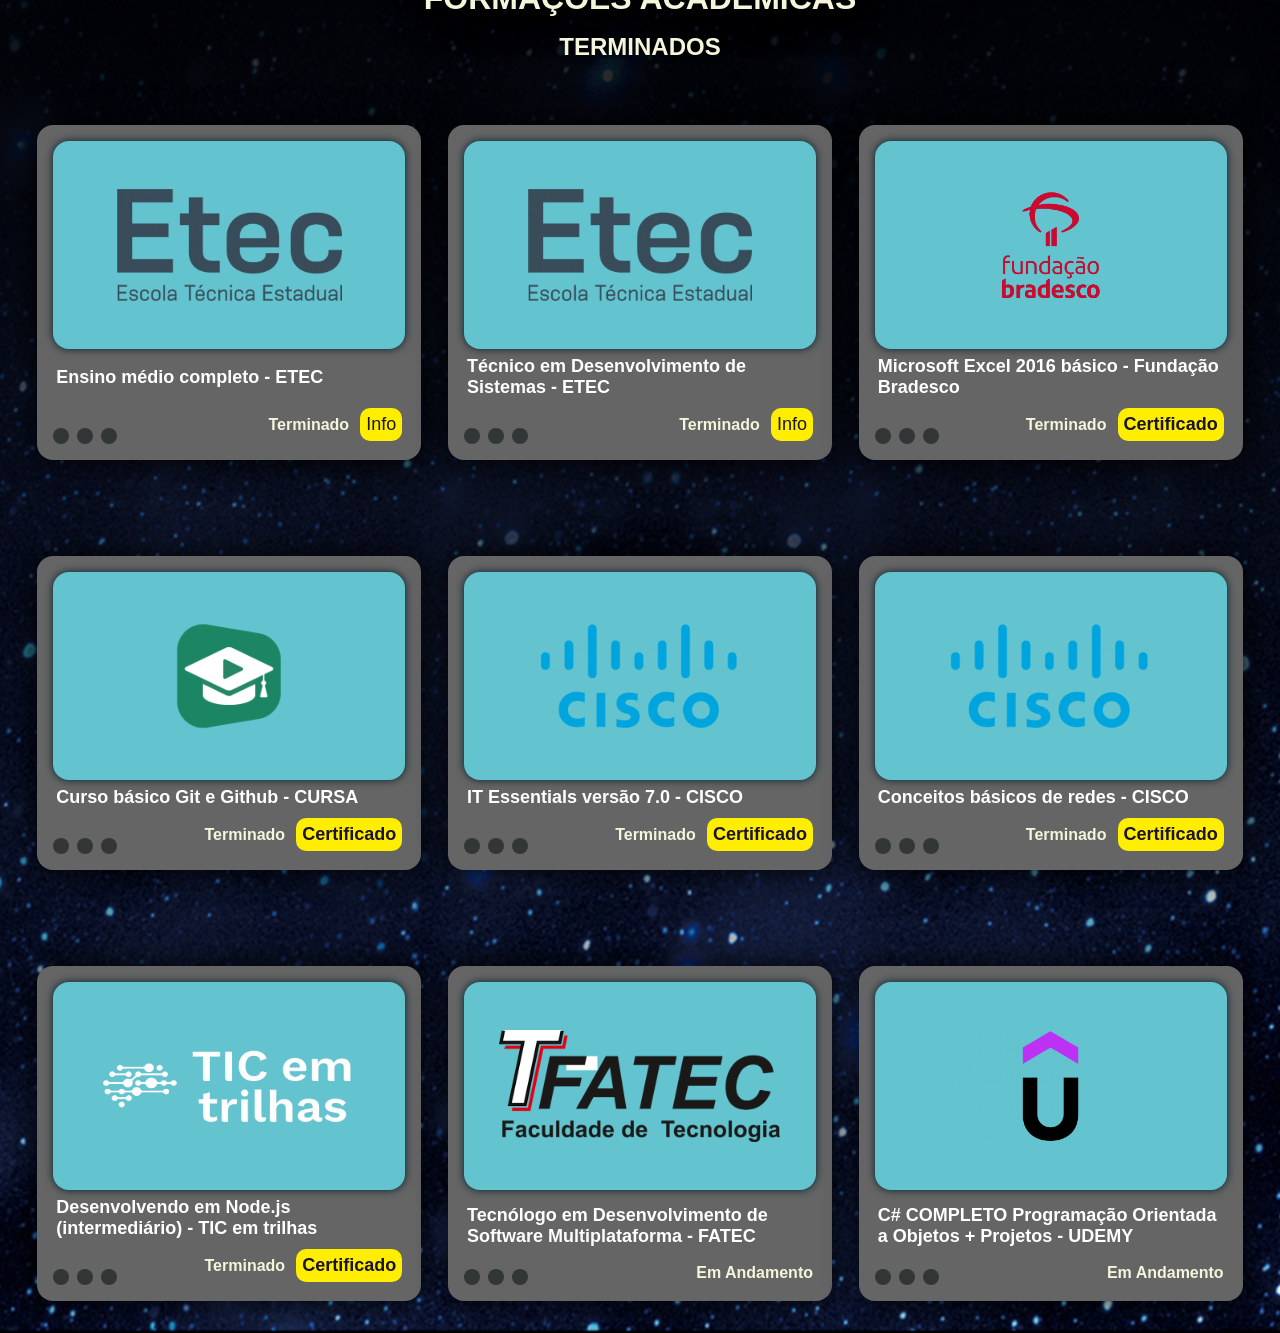
==== commit b41f3bd6: "refactor(index): toques finais links faltantes adicionados, responsivo resolvido e alguns elementos " ====
--- a/docs/index.html
+++ b/docs/index.html
@@ -9,8 +9,19 @@
 <body id="body">
     <img src="./imgs/background-image.png" alt="fundo" id="head-background">
     <main>
+        
         <div class="header-box" id="header">
-            <div class="disk1"></div>
+            <img class="abd-light" src="./imgs/abduction-darcy.png" id="light">
+            <div class="disk1">
+                <div class="light-pair">
+                    <div class="lil-light"></div>
+                    <div class="lil-light low"></div>
+                </div>
+                <div class="light-pair">
+                    <div class="lil-light low"></div>
+                    <div class="lil-light"></div>
+                </div>
+            </div>
             <div class="disk2"></div>
             <div class="disk3"></div>
             <div class="light-box">
@@ -27,7 +38,7 @@
             </div>
         </div>
         <div class="profile">
-             <img class="abd-light" src="./imgs/abduction-darcy.png">
+             
             <div>
                 <img src="./imgs/pfp.jpeg" class="pfp-pic" >
             </div>
@@ -71,7 +82,7 @@
                 <img class="card-img" src="./imgs/narvana.jpeg" alt="projeto">
                 <div class="card-info">
                     <div class="card-name">
-                        Narvana - TCC ETEC
+                        Narvana - Acadêmico
                     </div>
                     <div class="card-specs">
                         <div class="see-more-holder"><button class="see-more" onclick="callDialog(0)">Ver mais</button></div>
@@ -87,13 +98,13 @@
                 <img class="card-img" src="./imgs/sm-logo.png" alt="projeto">
                 <div class="card-info">
                     <div class="card-name">
-                        Sprint Master - ABP FATEC
+                        Sprint Master - Acadêmico
                     </div>
                     <div class="card-specs">
                         <div class="see-more-holder"><button class="see-more" onclick="callDialog(1)">Ver mais</button></div>
                         <div class="card-links">
                             <a class="card-link" href="https://github.com/TechFellasAbp/sprint-master">Github</a>
-                            <a class="card-link" href="">Projeto</a>
+                            <a class="card-link" href="https://sprint-master.onrender.com/index.html">Projeto</a>
                         </div>
                         
                     </div>
@@ -182,7 +193,7 @@
                     </div>
                     <div class="curso-btns">
                         Terminado
-                        <a class="certificate-link">Certificado</a>
+                        <a class="certificate-link" onclick="window.open('./certificates/Excel.pdf', '_blank', 'fullscreen=yes'); return false;">Certificado</a>
                     </div>
                 </div>
             </div>
--- a/docs/index.css
+++ b/docs/index.css
@@ -28,10 +28,16 @@
 
 .abd-light{
     position: absolute;
+    align-self: center;
     border-radius: 0;
-    top: -22rem;
+    top: -20rem;
     opacity: 0.5;
     z-index: 0;
+    pointer-events: none;
+}
+
+.nothing{
+    display: none;
 }
 
 main{
@@ -74,6 +80,7 @@
     border-radius: 100%;
     align-items:flex-end;
     z-index: 2;
+    text-align: center;
 }
 .disk1{
     width: 68%;
@@ -84,7 +91,11 @@
     background-color: #373737;
     border-radius:50%;
     border-bottom: 100%;
+    display: flex;
+    justify-content: space-between;
+    align-items: end;
     z-index: 2;
+    min-width: 512px;
 }
 
 .disk2{
@@ -98,6 +109,7 @@
     border-bottom: 100%;
     box-shadow: 0 -0.6rem 1.5rem 0.5rem #46555e78;
     z-index: 2;
+    min-width: 375px;
 }
 
 .disk3{
@@ -111,6 +123,7 @@
     border-bottom: 100%;
     box-shadow: 0 -0.6rem 1.5rem 0.1rem #25343d78;
     z-index: 2;
+    min-width: 300px;
 }
 .light{
     height: 100%;
@@ -123,13 +136,33 @@
     justify-content: center;
     color: #1B1326;
     text-decoration: none;
-    font-weight: bold
+    font-weight: bold;
+    min-width: 60px;
 }
 
 .light:hover{
     background-color: rgb(249, 240, 125)
 }
 
+.light-pair{
+    display: flex;
+    gap: 2.5rem;
+    margin: 2.2rem 3rem ;
+}
+
+.lil-light{
+    
+    width: 1.8rem;
+    height: 1.5rem;
+    border-radius: 50%;
+    background-color: rgb(255, 238, 0);
+    z-index: 4;
+}
+
+.low{
+    margin-top: 1rem;
+}
+
 .side-light{
     margin-bottom: 1.5rem;
 }
@@ -149,7 +182,7 @@
 
 .profile{
     display: flex;
-    margin: 10rem 2rem 0 3rem;
+    margin: 12rem 2rem 0 3rem;
     gap: 1rem;
     flex-wrap: wrap;
     justify-content: center;
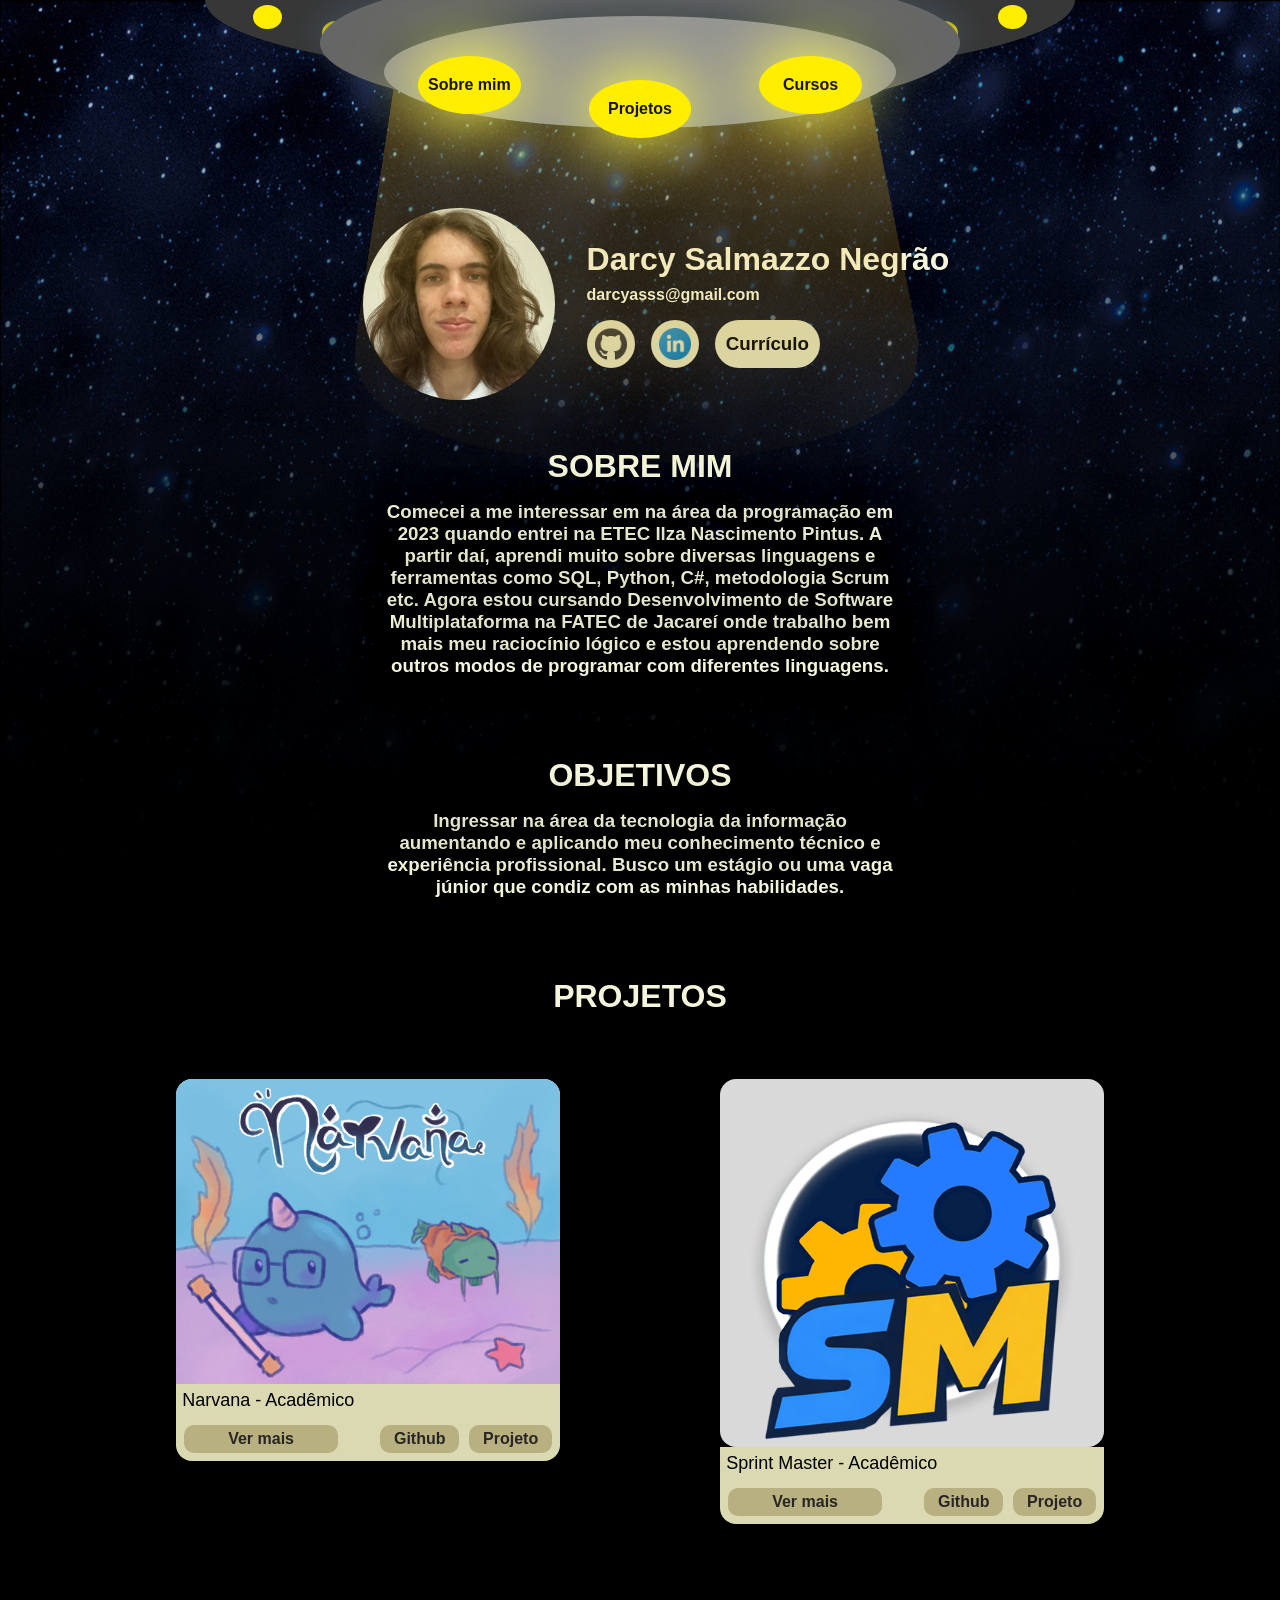
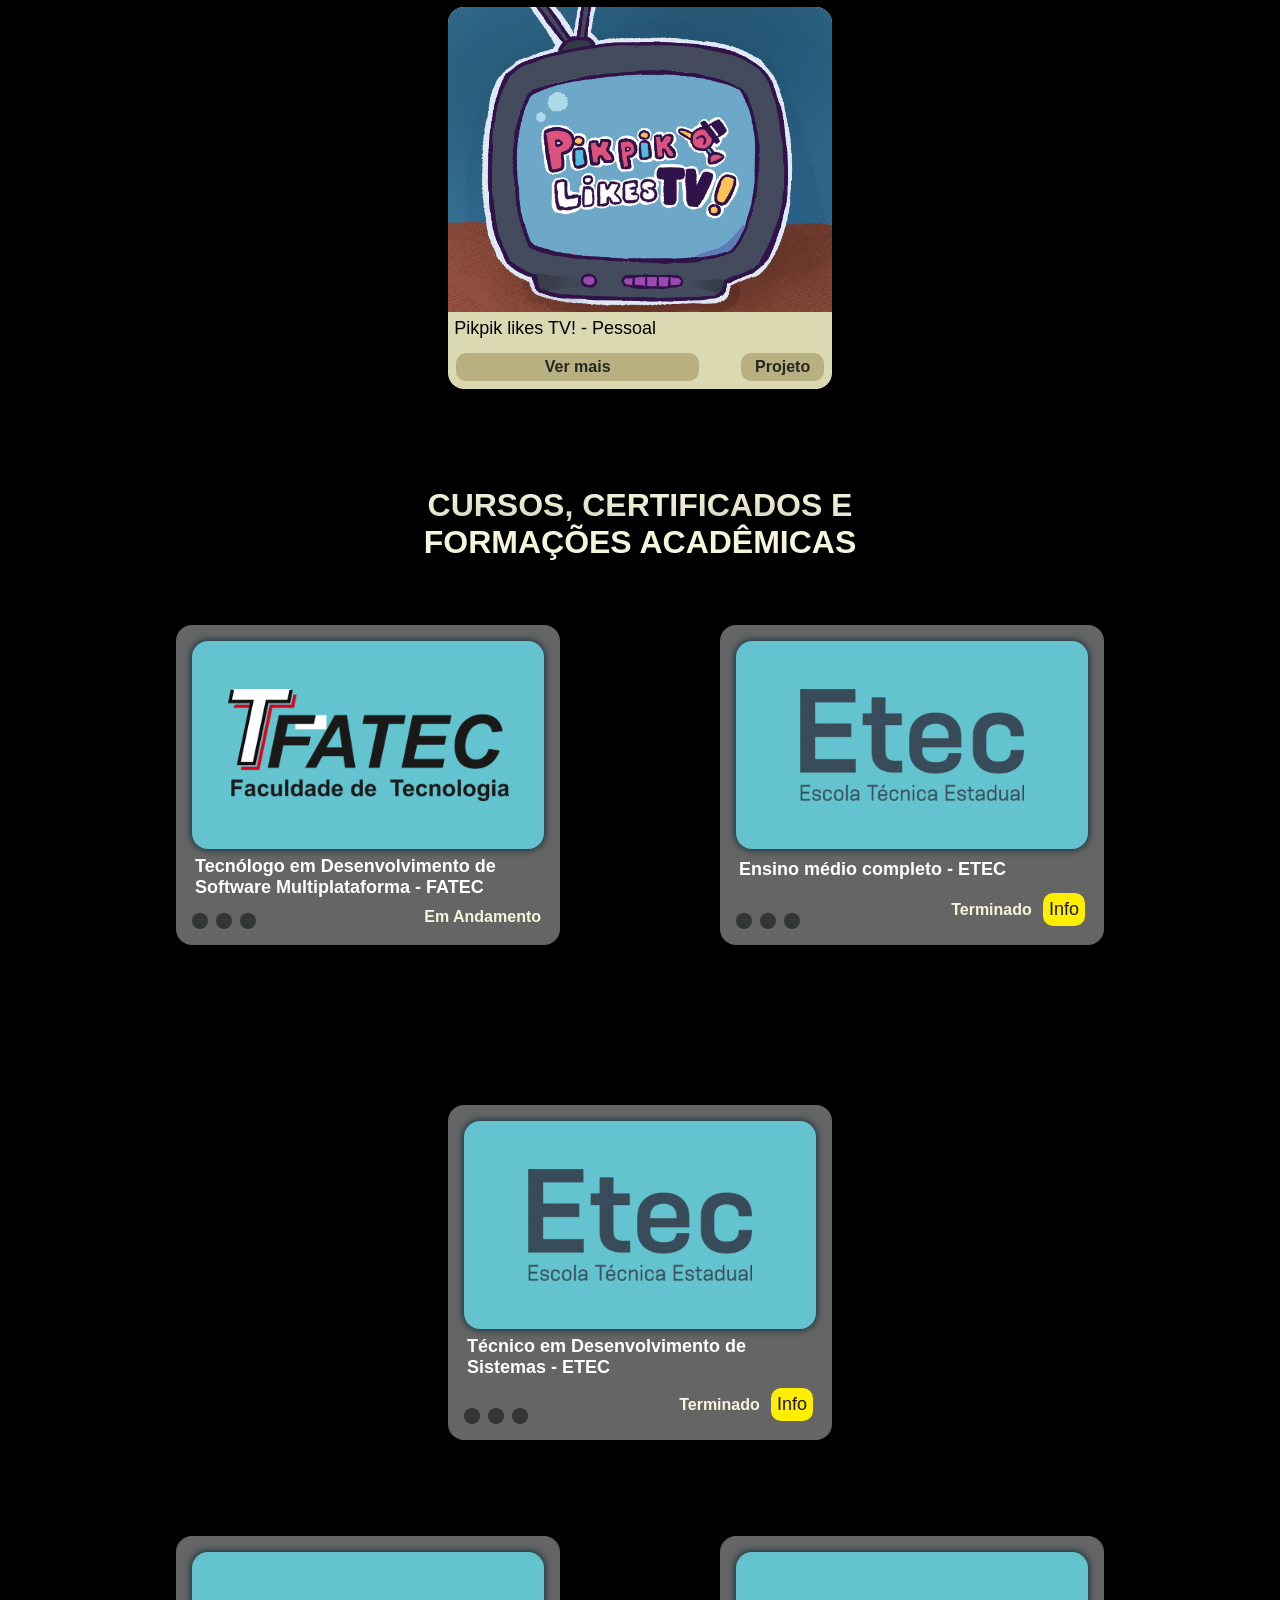
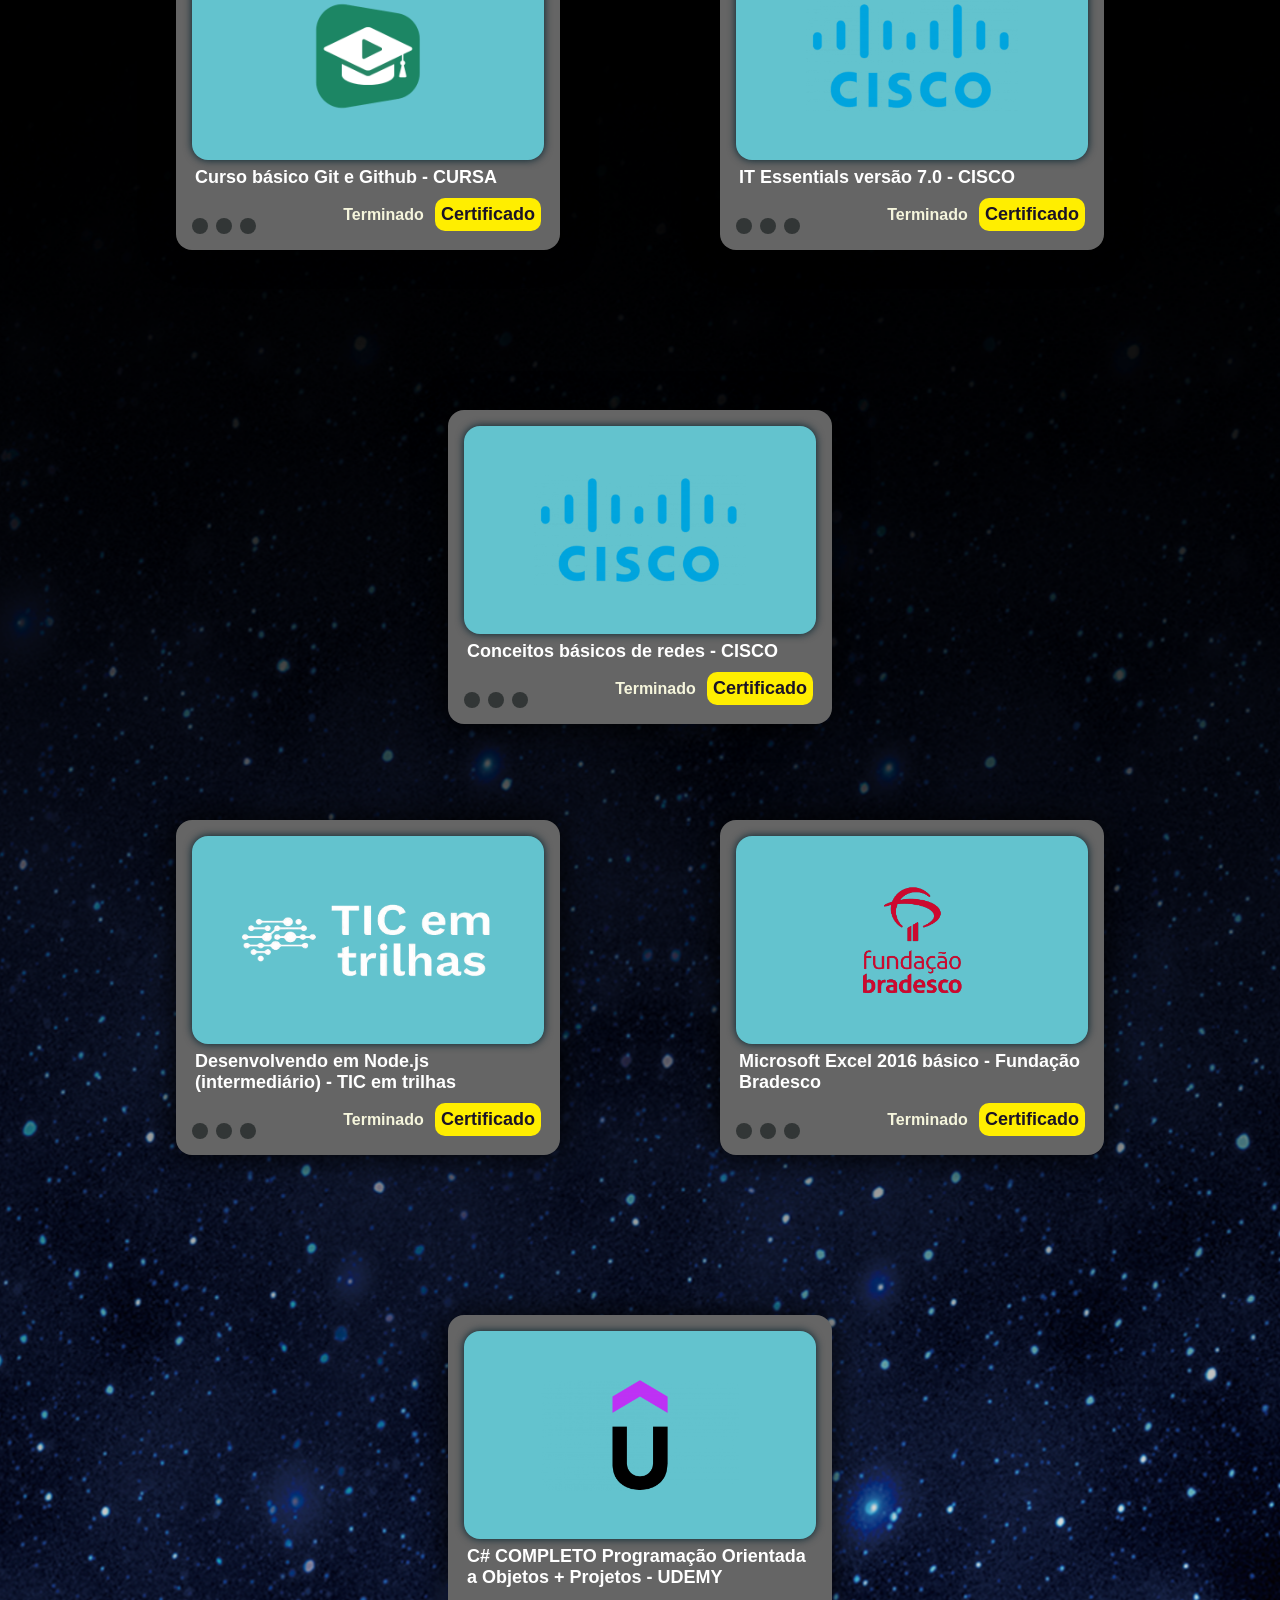
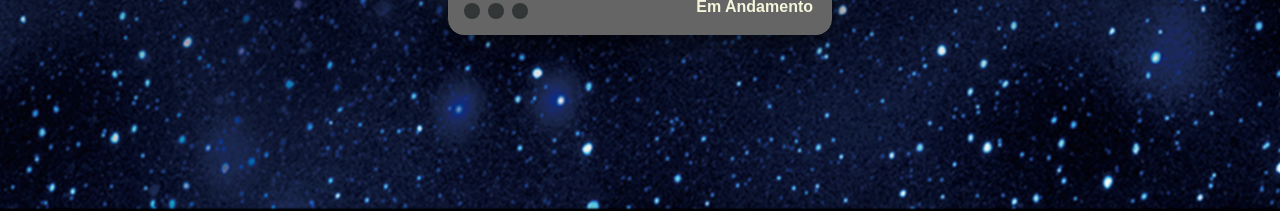
==== commit 41dc7d29: "fix(index):correcoes css" ====
--- a/docs/index.html
+++ b/docs/index.html
@@ -69,9 +69,10 @@
                 OBJETIVOS
             </h1>
             <h3>
-                Ingressar na área da tecnologia da informação aumentando e aplicando meu conhecimento técnico e experiencia profissional, busco um estágio ou uma vaga júnior que condiz com as minhas habilidades.
+                Ingressar na área da tecnologia da informação aumentando e aplicando meu conhecimento técnico e experiência profissional. Busco um estágio ou uma vaga júnior que condiz com as minhas habilidades.
             </h3>
         </div>
+        <div class="small-space"></div>
         <div class="about-text" id="projetos">
             <h1>
                 PROJETOS
@@ -131,9 +132,26 @@
             <h1>
                 CURSOS, CERTIFICADOS E FORMAÇÕES ACADÊMICAS 
             </h1>
-            <h2>TERMINADOS</h2>
         </div>
         <div class="projects">
+            <div class="curso-card">
+                <div class="curso-screen">
+                    <img class="curso-img" src="./imgs/fatec-logo.png" alt="logo-etec">
+                </div>
+                <div class="curso-name">
+                    Tecnólogo em Desenvolvimento de Software Multiplataforma - FATEC
+                </div>
+                <div class="curso-specs">
+                    <div class="holes">
+                        <div class="hole"></div> 
+                        <div class="hole"></div> 
+                        <div class="hole"></div> 
+                    </div>
+                    <div class="curso-btns">
+                        Em Andamento
+                    </div>
+                </div>
+            </div>
             <div class="curso-card">
                 <div class="curso-screen">
                     <img class="curso-img" src="./imgs/etec-logo.png" alt="logo-etec">
@@ -178,6 +196,87 @@
                     </div>
                 </div>
             </div>
+        </div>
+        <div class="projects">
+            <div class="curso-card">
+                <div class="curso-screen">
+                    <img class="curso-img" src="./imgs/cursa-logo.png" alt="logo-etec">
+                </div>
+                <div class="curso-name">
+                    Curso básico Git e Github - CURSA
+                </div>
+                <div class="curso-specs">
+                    <div class="holes">
+                        <div class="hole"></div> 
+                        <div class="hole"></div> 
+                        <div class="hole"></div> 
+                    </div>
+
+                    <div class="curso-btns">
+                        Terminado
+                        <a class="certificate-link" onclick="window.open('./certificates/xiEC0T1e.png', '_blank', 'fullscreen=yes'); return false;">Certificado</a>
+                    </div>
+                </div>
+            </div>
+            <div class="curso-card">
+                <div class="curso-screen">
+                    <img class="curso-img" src="./imgs/cisco-logo.png" alt="logo-etec">
+                </div>
+                <div class="curso-name">
+                    IT Essentials versão 7.0 - CISCO
+                </div>
+                <div class="curso-specs">
+                    <div class="holes">
+                        <div class="hole"></div> 
+                        <div class="hole"></div> 
+                        <div class="hole"></div> 
+                    </div>
+                    <div class="curso-btns">
+                        Terminado
+                        <a class="certificate-link" onclick="window.open('./certificates/IT_Essentials_certificate_yasssdarcy-gmail-com_55fc0a7b-2ec6-4ec1-969c-c1ae850261ec.pdf', '_blank', 'fullscreen=yes'); return false;">Certificado</a>
+                    </div>
+                </div>
+            </div>
+            <div class="curso-card">
+                <div class="curso-screen">
+                    <img class="curso-img" src="./imgs/cisco-logo.png" alt="logo-etec">
+                </div>
+                <div class="curso-name">
+                    Conceitos básicos de redes - CISCO
+                </div>
+                <div class="curso-specs">
+                    <div class="holes">
+                        <div class="hole"></div> 
+                        <div class="hole"></div> 
+                        <div class="hole"></div> 
+                    </div>
+                    <div class="curso-btns">
+                        Terminado
+                        <a class="certificate-link" href="https://www.netacad.com/s/ff9e491c-49be-4734-803e-a79e6e83dab1/users/cacafb50-97c9-4680-8acc-8c6f17212c21/Networking_Basics_certificate_lucas-negrao-etec-sp-gov-br_00f5ff72-d496-4ae7-a323-ce08071c3763.pdf?Expires=1790103503&Signature=foCYgkczJ4JYrYiHm6guYj~4a7KUY8dQKQEgpxptBrmB2BXYl-k4EmhkBHD3udUYEn2hUcfBLioyDfFp0K~qzQiRX0Mduxni1BH1L3noqzIue1K7VQ8--1anRkej28mWFQaUFZN9MW~xk1RtBhIu774BFl5unRa~1Bb9KtGwA8lo2Qjnujdz1sH8QuBI~hqMSJqOyLHj4~eQFbUi2PQm5cgDZ9ytrWO46C6A-Ios0IZdmnLDh74hlyeakm7mMmvRjCnblYppJwFpgyft9AXTb7Hjgud8BGmBYDrWVBwk6vhfyDjru-9ENuAZLisJHY7Lbk2iv-RfxmskouajwoP-Jw__&Key-Pair-Id=K2KLPFOPQWYG51">Certificado</a>
+                    </div>
+                </div>
+            </div>
+        </div>
+        <div class="projects">
+            <div class="curso-card">
+                <div class="curso-screen">
+                    <img class="curso-img" src="./imgs/tic-em-trilhas.png" alt="logo-etec">
+                </div>
+                <div class="curso-name">
+                    Desenvolvendo em Node.js (intermediário) - TIC em trilhas
+                </div>
+                <div class="curso-specs">
+                    <div class="holes">
+                        <div class="hole"></div> 
+                        <div class="hole"></div> 
+                        <div class="hole"></div> 
+                    </div>
+                    <div class="curso-btns">
+                        Terminado
+                        <a class="certificate-link" onclick="window.open('./certificates/LucasSalmazzoNegrão-DesenvolvendoemNode.js-1.pdf', '_blank', 'fullscreen=yes'); return false;">Certificado</a>
+                    </div>
+                    </div>
+            </div>
             <div class="curso-card">
                 <div class="curso-screen">
                     <img class="curso-img" src="./imgs/fund-bra.png" alt="logo-etec">
@@ -197,93 +296,12 @@
                     </div>
                 </div>
             </div>
-        </div>
-        <div class="projects">
-            <div class="curso-card">
-                <div class="curso-screen">
-                    <img class="curso-img" src="./imgs/cursa-logo.png" alt="logo-etec">
-                </div>
-                <div class="curso-name">
-                    Curso básico Git e Github - CURSA
-                </div>
-                <div class="curso-specs">
-                    <div class="holes">
-                        <div class="hole"></div> 
-                        <div class="hole"></div> 
-                        <div class="hole"></div> 
-                    </div>
-
-                    <div class="curso-btns">
-                        Terminado
-                        <a class="certificate-link" onclick="window.open('./certificates/xiEC0T1e.png', '_blank', 'fullscreen=yes'); return false;">Certificado</a>
-                    </div>
-                </div>
-            </div>
-            <div class="curso-card">
-                <div class="curso-screen">
-                    <img class="curso-img" src="./imgs/cisco-logo.png" alt="logo-etec">
-                </div>
-                <div class="curso-name">
-                    IT Essentials versão 7.0 - CISCO
-                </div>
-                <div class="curso-specs">
-                    <div class="holes">
-                        <div class="hole"></div> 
-                        <div class="hole"></div> 
-                        <div class="hole"></div> 
-                    </div>
-                    <div class="curso-btns">
-                        Terminado
-                        <a class="certificate-link" href="file:///C:/Users/yasss/Downloads/IT_Essentials_certificate_yasssdarcy-gmail-com_55fc0a7b-2ec6-4ec1-969c-c1ae850261ec.pdf">Certificado</a>
-                    </div>
-                </div>
-            </div>
-            <div class="curso-card">
-                <div class="curso-screen">
-                    <img class="curso-img" src="./imgs/cisco-logo.png" alt="logo-etec">
-                </div>
-                <div class="curso-name">
-                    Conceitos básicos de redes - CISCO
-                </div>
-                <div class="curso-specs">
-                    <div class="holes">
-                        <div class="hole"></div> 
-                        <div class="hole"></div> 
-                        <div class="hole"></div> 
-                    </div>
-                    <div class="curso-btns">
-                        Terminado
-                        <a class="certificate-link" href="https://www.netacad.com/s/ff9e491c-49be-4734-803e-a79e6e83dab1/users/cacafb50-97c9-4680-8acc-8c6f17212c21/Networking_Basics_certificate_lucas-negrao-etec-sp-gov-br_00f5ff72-d496-4ae7-a323-ce08071c3763.pdf?Expires=1790103503&Signature=foCYgkczJ4JYrYiHm6guYj~4a7KUY8dQKQEgpxptBrmB2BXYl-k4EmhkBHD3udUYEn2hUcfBLioyDfFp0K~qzQiRX0Mduxni1BH1L3noqzIue1K7VQ8--1anRkej28mWFQaUFZN9MW~xk1RtBhIu774BFl5unRa~1Bb9KtGwA8lo2Qjnujdz1sH8QuBI~hqMSJqOyLHj4~eQFbUi2PQm5cgDZ9ytrWO46C6A-Ios0IZdmnLDh74hlyeakm7mMmvRjCnblYppJwFpgyft9AXTb7Hjgud8BGmBYDrWVBwk6vhfyDjru-9ENuAZLisJHY7Lbk2iv-RfxmskouajwoP-Jw__&Key-Pair-Id=K2KLPFOPQWYG51">Certificado</a>
-                    </div>
-                </div>
-            </div>
-        </div>
-        <div class="projects">
-            <div class="curso-card">
-                <div class="curso-screen">
-                    <img class="curso-img" src="./imgs/tic-em-trilhas.png" alt="logo-etec">
-                </div>
-                <div class="curso-name">
-                    Desenvolvendo em Node.js (intermediário) - TIC em trilhas
-                </div>
-                <div class="curso-specs">
-                    <div class="holes">
-                        <div class="hole"></div> 
-                        <div class="hole"></div> 
-                        <div class="hole"></div> 
-                    </div>
-                    <div class="curso-btns">
-                        Terminado
-                        <a class="certificate-link" onclick="window.open('./certificates/LucasSalmazzoNegrão-DesenvolvendoemNode.js-1.pdf', '_blank', 'fullscreen=yes'); return false;">Certificado</a>
-                    </div>
-                    </div>
-            </div>
-             <div class="curso-card">
-                <div class="curso-screen">
-                    <img class="curso-img" src="./imgs/fatec-logo.png" alt="logo-etec">
-                </div>
-                <div class="curso-name">
-                    Tecnólogo em Desenvolvimento de Software Multiplataforma - FATEC
+            <div class="curso-card">
+                <div class="curso-screen">
+                    <img class="curso-img" src="./imgs/udemy-logo.png" alt="logo-etec">
+                </div>
+                <div class="curso-name">
+                    C# COMPLETO Programação Orientada a Objetos + Projetos - UDEMY
                 </div>
                 <div class="curso-specs">
                     <div class="holes">
@@ -296,27 +314,9 @@
                     </div>
                 </div>
             </div>
-            <div class="curso-card">
-                <div class="curso-screen">
-                    <img class="curso-img" src="./imgs/udemy-logo.png" alt="logo-etec">
-                </div>
-                <div class="curso-name">
-                    C# COMPLETO Programação Orientada a Objetos + Projetos - UDEMY
-                </div>
-                <div class="curso-specs">
-                    <div class="holes">
-                        <div class="hole"></div> 
-                        <div class="hole"></div> 
-                        <div class="hole"></div> 
-                    </div>
-                    <div class="curso-btns">
-                        Em Andamento
-                    </div>
-                </div>
-            </div>
             
         </div>
-        
+        <div class="small-space"></div><div class="small-space"></div><div class="small-space"></div>
         
         <dialog class="info-window" id="info-dialog">
             
--- a/docs/index.css
+++ b/docs/index.css
@@ -14,7 +14,7 @@
 }
 
 .small-space{
-    height: 2rem;
+    height: 1rem;
 }
 body{
     background-color: #000000;
@@ -253,10 +253,10 @@
 .projects{
     display: flex;
     flex-direction: row;
-    justify-content: space-around;
+    justify-content: center;
     padding: 2rem;
     flex-wrap: wrap;
-    gap: 1rem;
+    gap: 10rem;
 }
 
 .project-card{
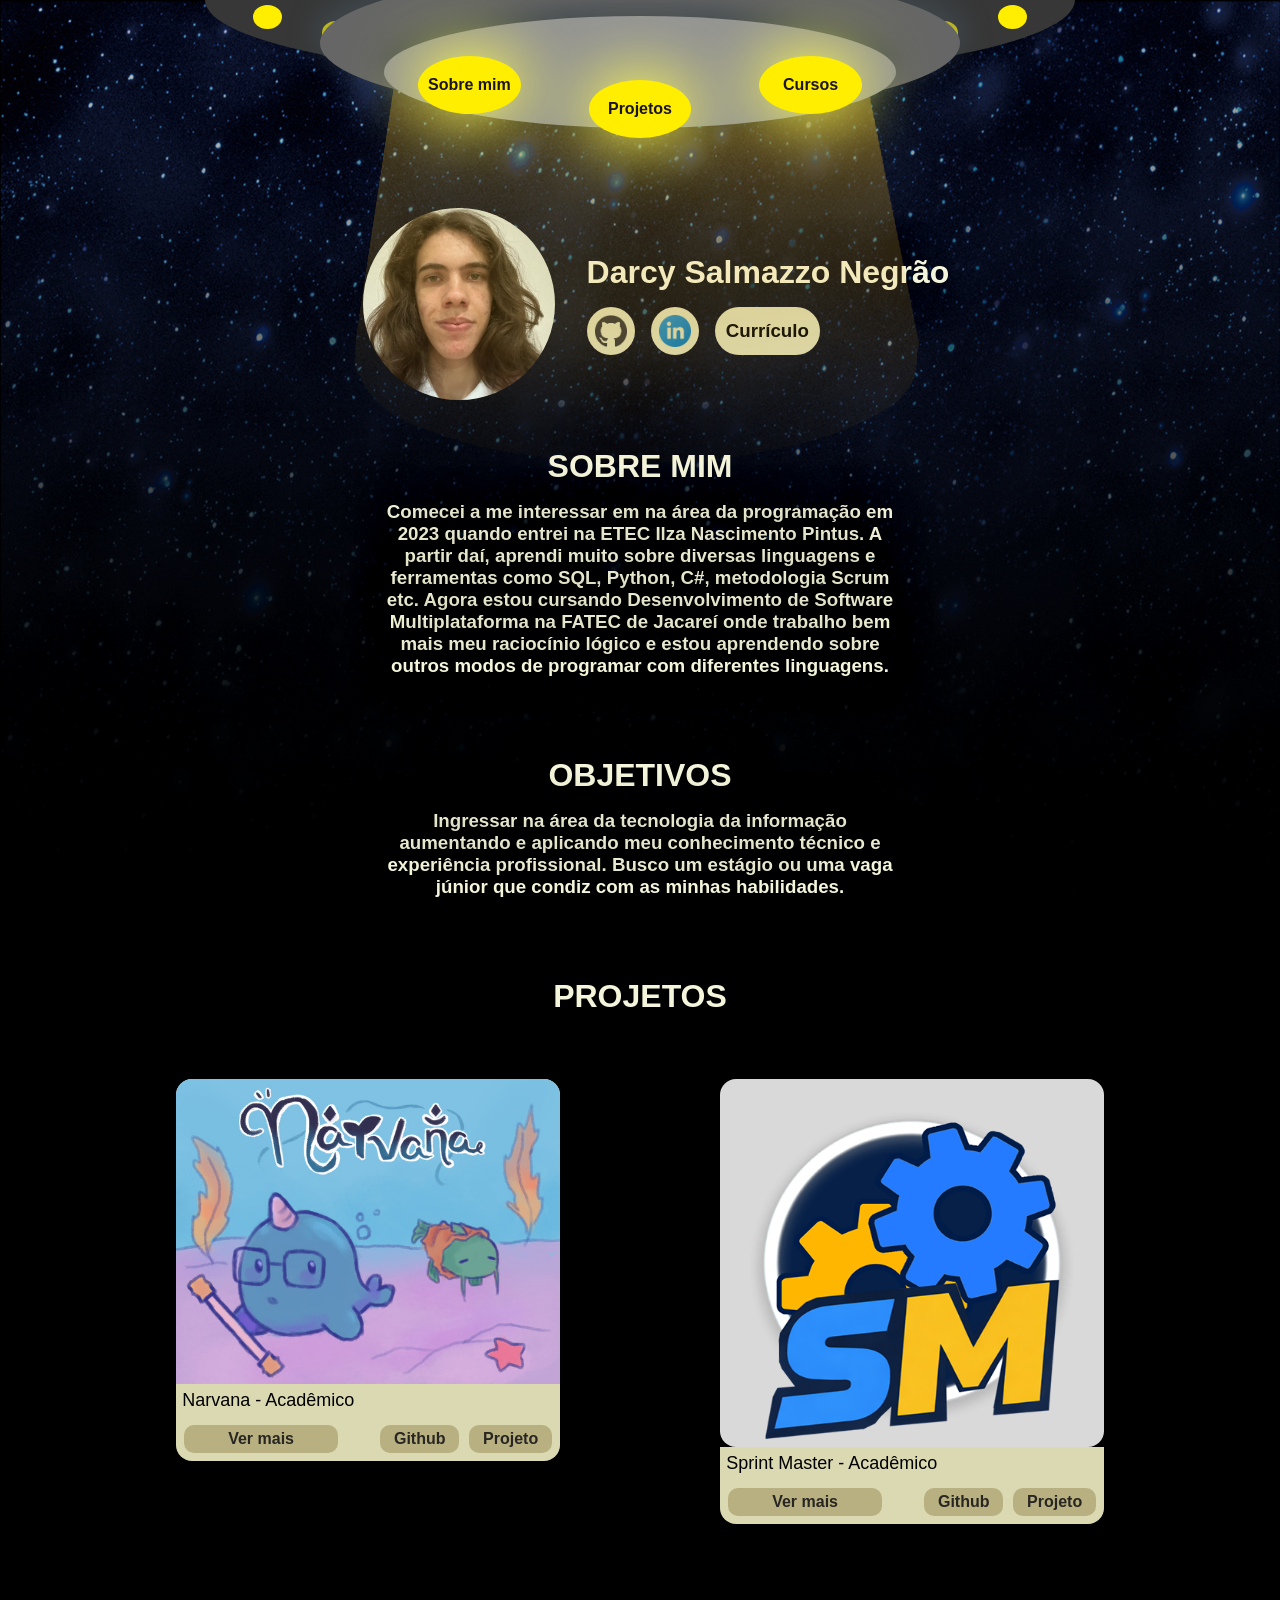
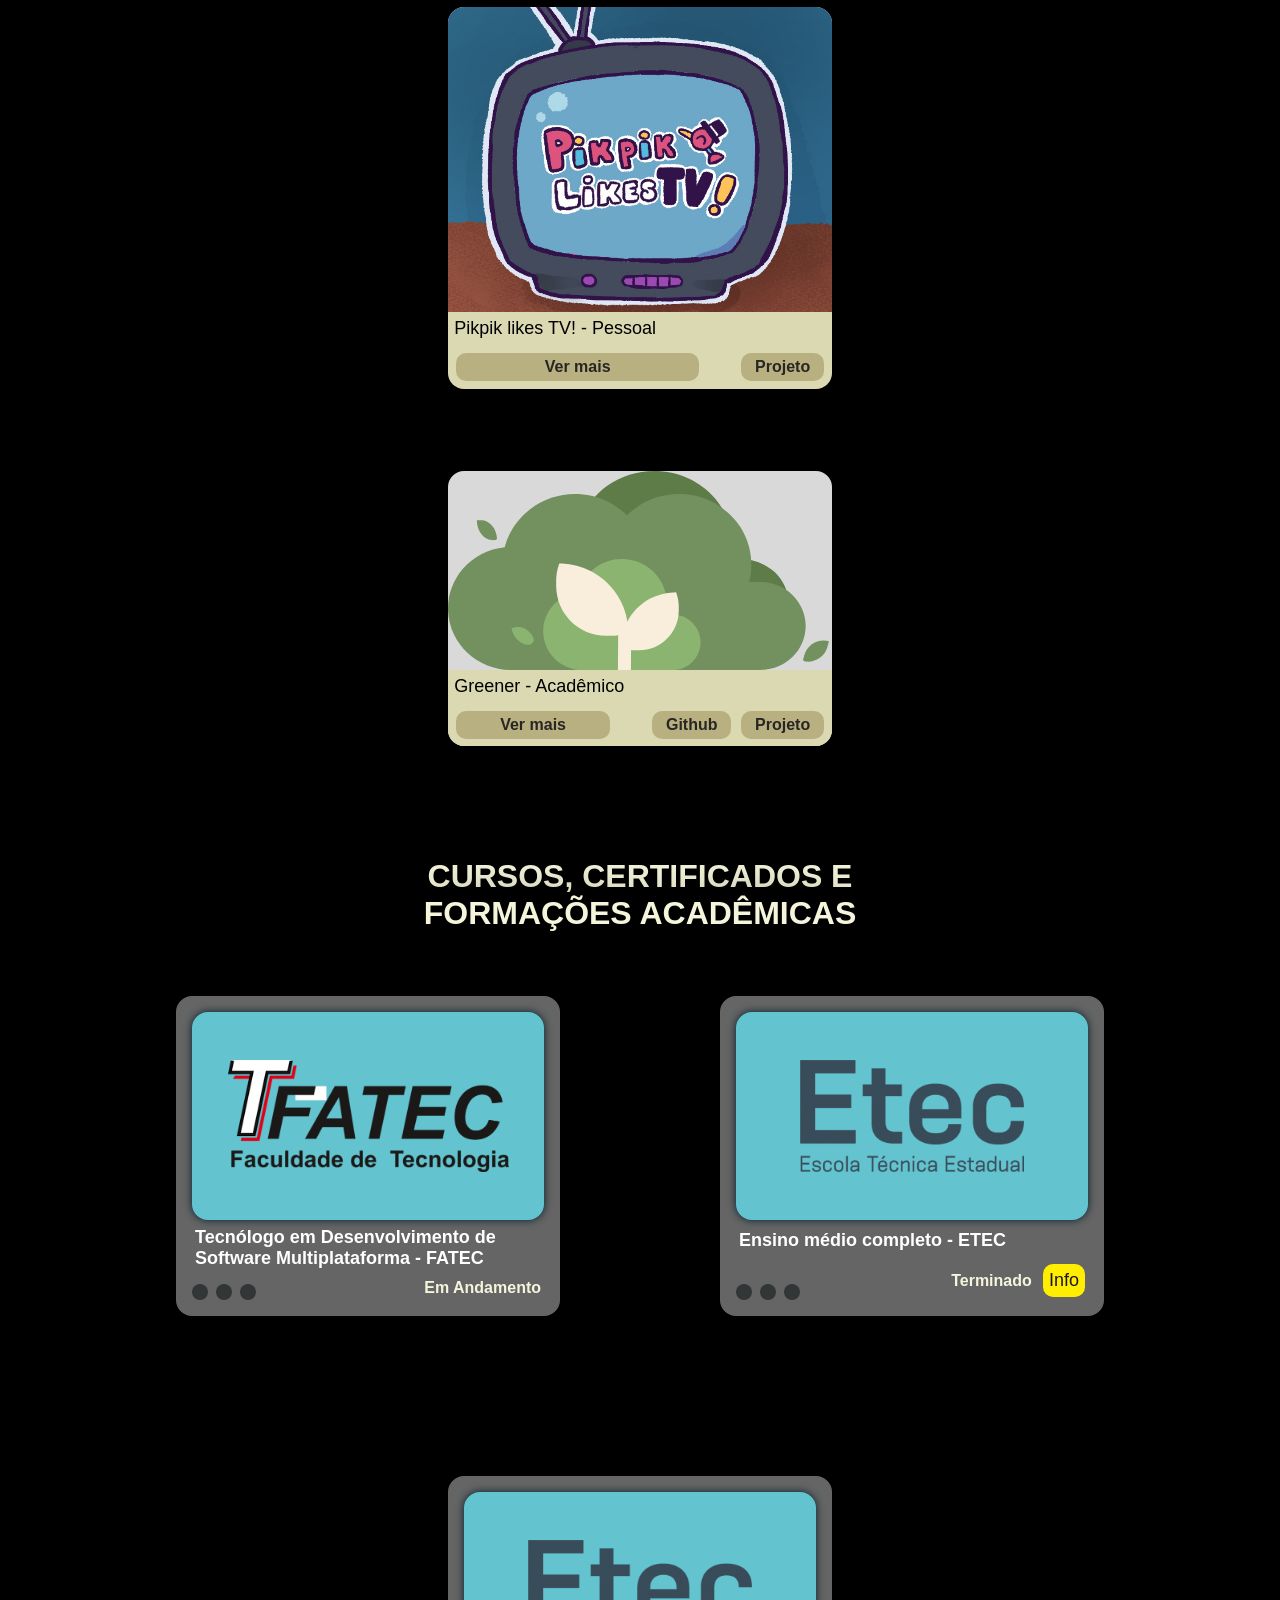
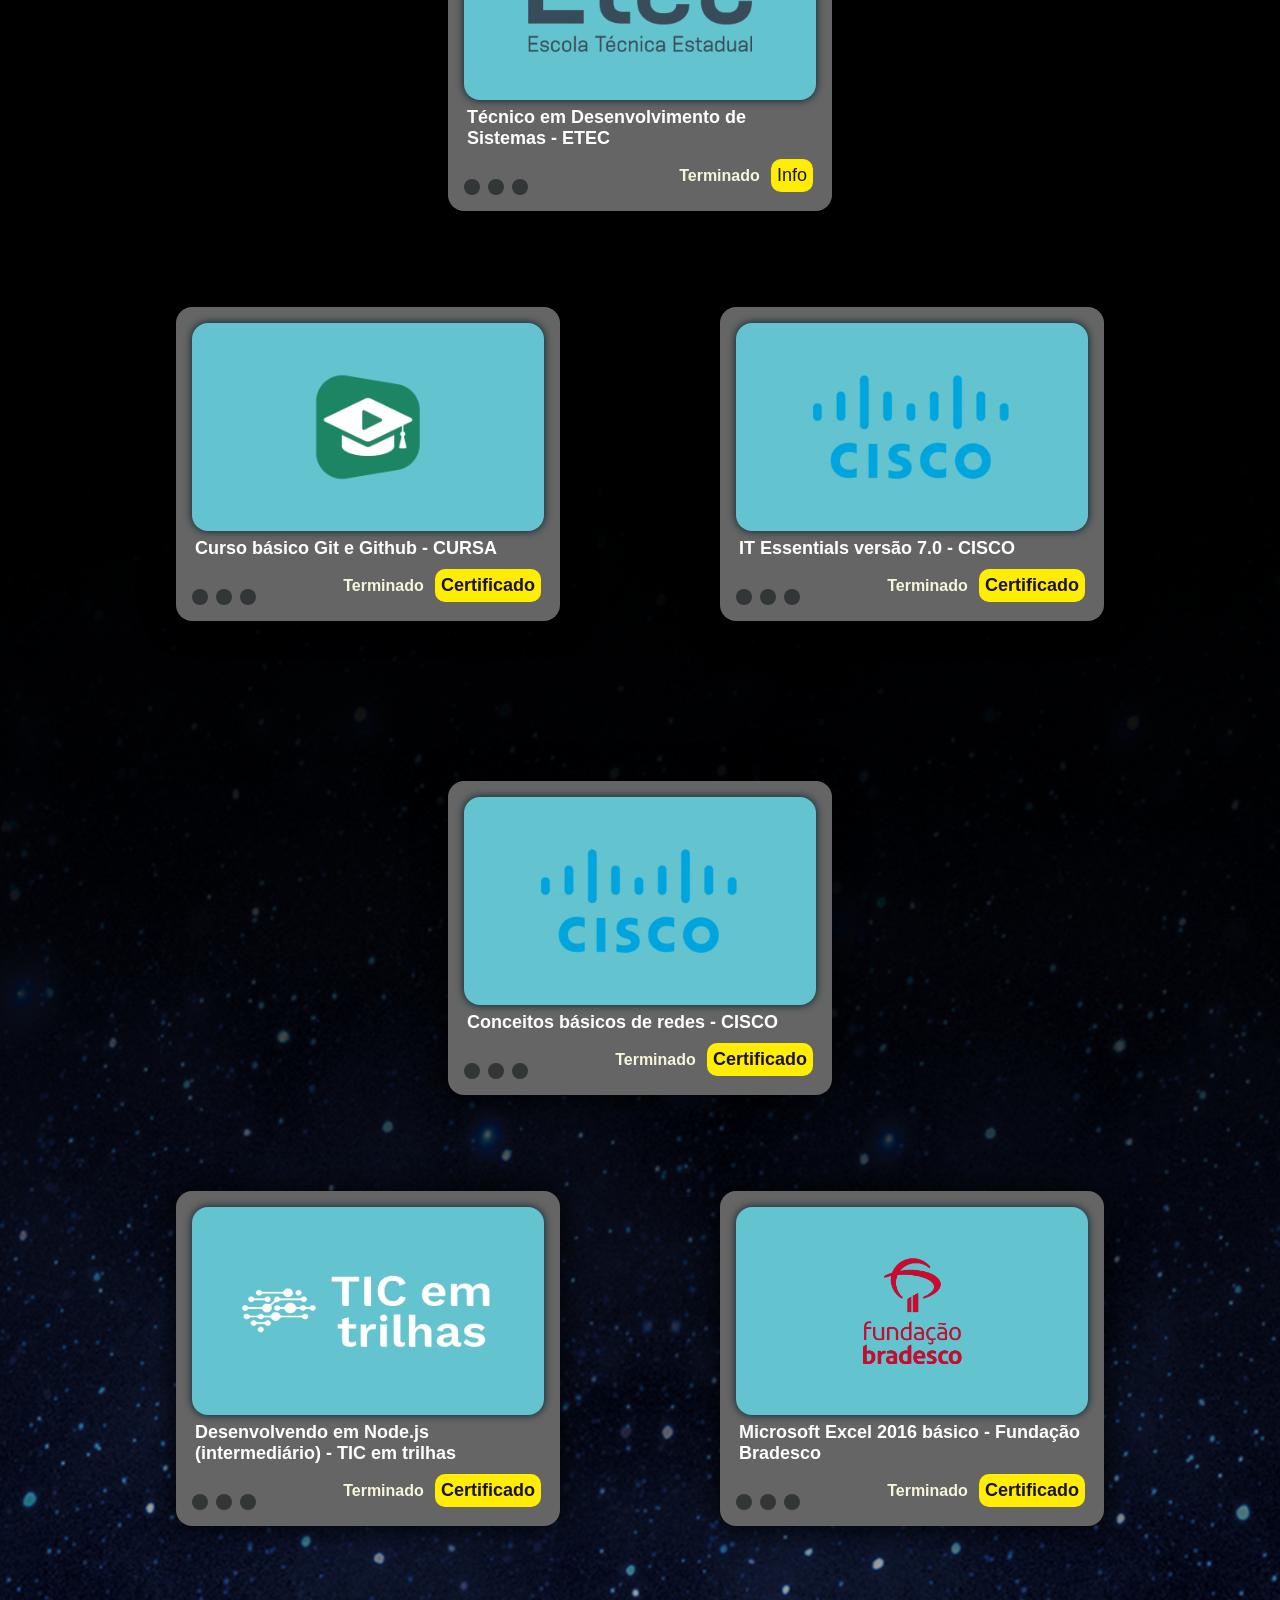
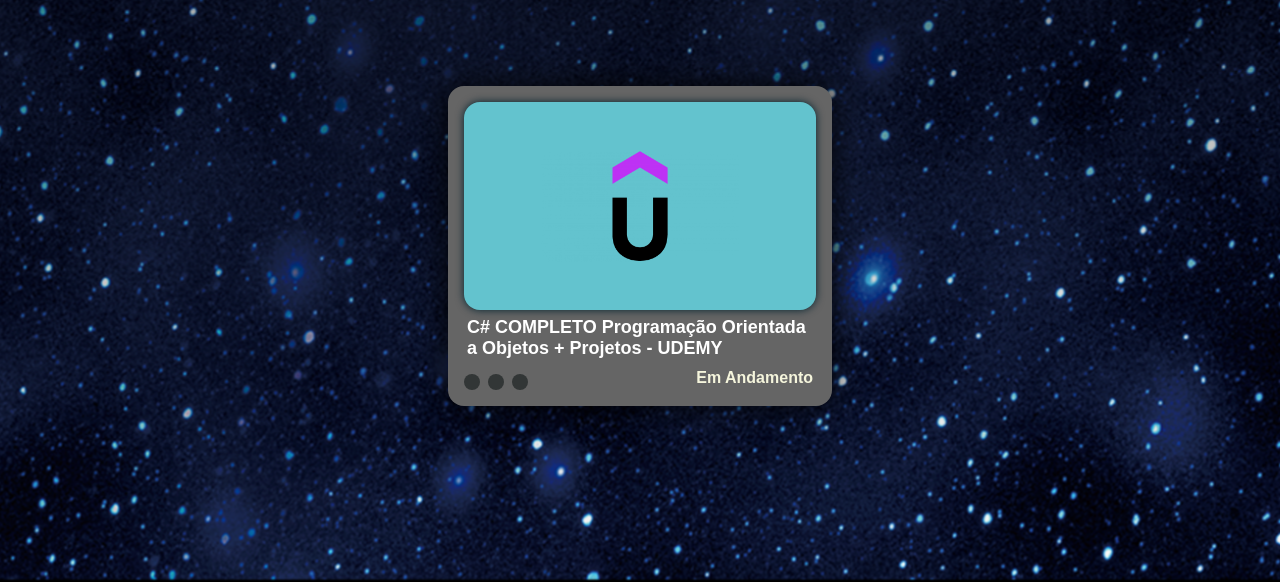
==== commit 647808b9: "fix: atende todas as requisicoes de mudanças e adiciona video" ====
--- a/docs/index.html
+++ b/docs/index.html
@@ -45,7 +45,6 @@
             <div class="contatos">
                 <div class="nome-email">
                     <h1>Darcy Salmazzo Negrão</h1>
-                    <h4>darcyasss@gmail.com</h4>
                 </div>
                 <div class="cont-btns">
                     <a class="btns" href="https://github.com/Darcyasn08"><img src="./imgs/github.png" alt="github"></a>
@@ -127,6 +126,24 @@
                 </div>
             </div>
         </div>
+        <div class="projects">
+            <div class="project-card">
+                <img class="card-img" src="./imgs/icon.svg" alt="projeto">
+                <div class="card-info">
+                    <div class="card-name">
+                        Greener - Acadêmico
+                    </div>
+                    <div class="card-specs">
+                        <div class="see-more-holder"><button class="see-more" onclick="callDialog(3)">Ver mais</button></div>
+                        <div class="card-links">
+                            <a class="card-link" href="https://github.com/atmosabp/greener">Github</a>
+                            <a class="card-link" href="https://github.com/atmosabp/greener">Projeto</a>
+                        </div>
+                        
+                    </div>
+                </div>
+            </div>
+        </div>
         <div class="small-space"></div>
         <div class="about-text" id="cursos">
             <h1>
@@ -167,7 +184,7 @@
                     </div>
                     <div class="curso-btns">
                         Terminado
-                        <button class="info-btn" onclick="callDialog(3)">
+                        <button class="info-btn" onclick="callDialog(4)">
                             Info
                         </button>
                         
@@ -189,7 +206,7 @@
                     </div>
                     <div class="curso-btns">
                         Terminado
-                        <button class="info-btn" onclick="callDialog(4)">
+                        <button class="info-btn" onclick="callDialog(5)">
                             Info
                         </button>
                         
